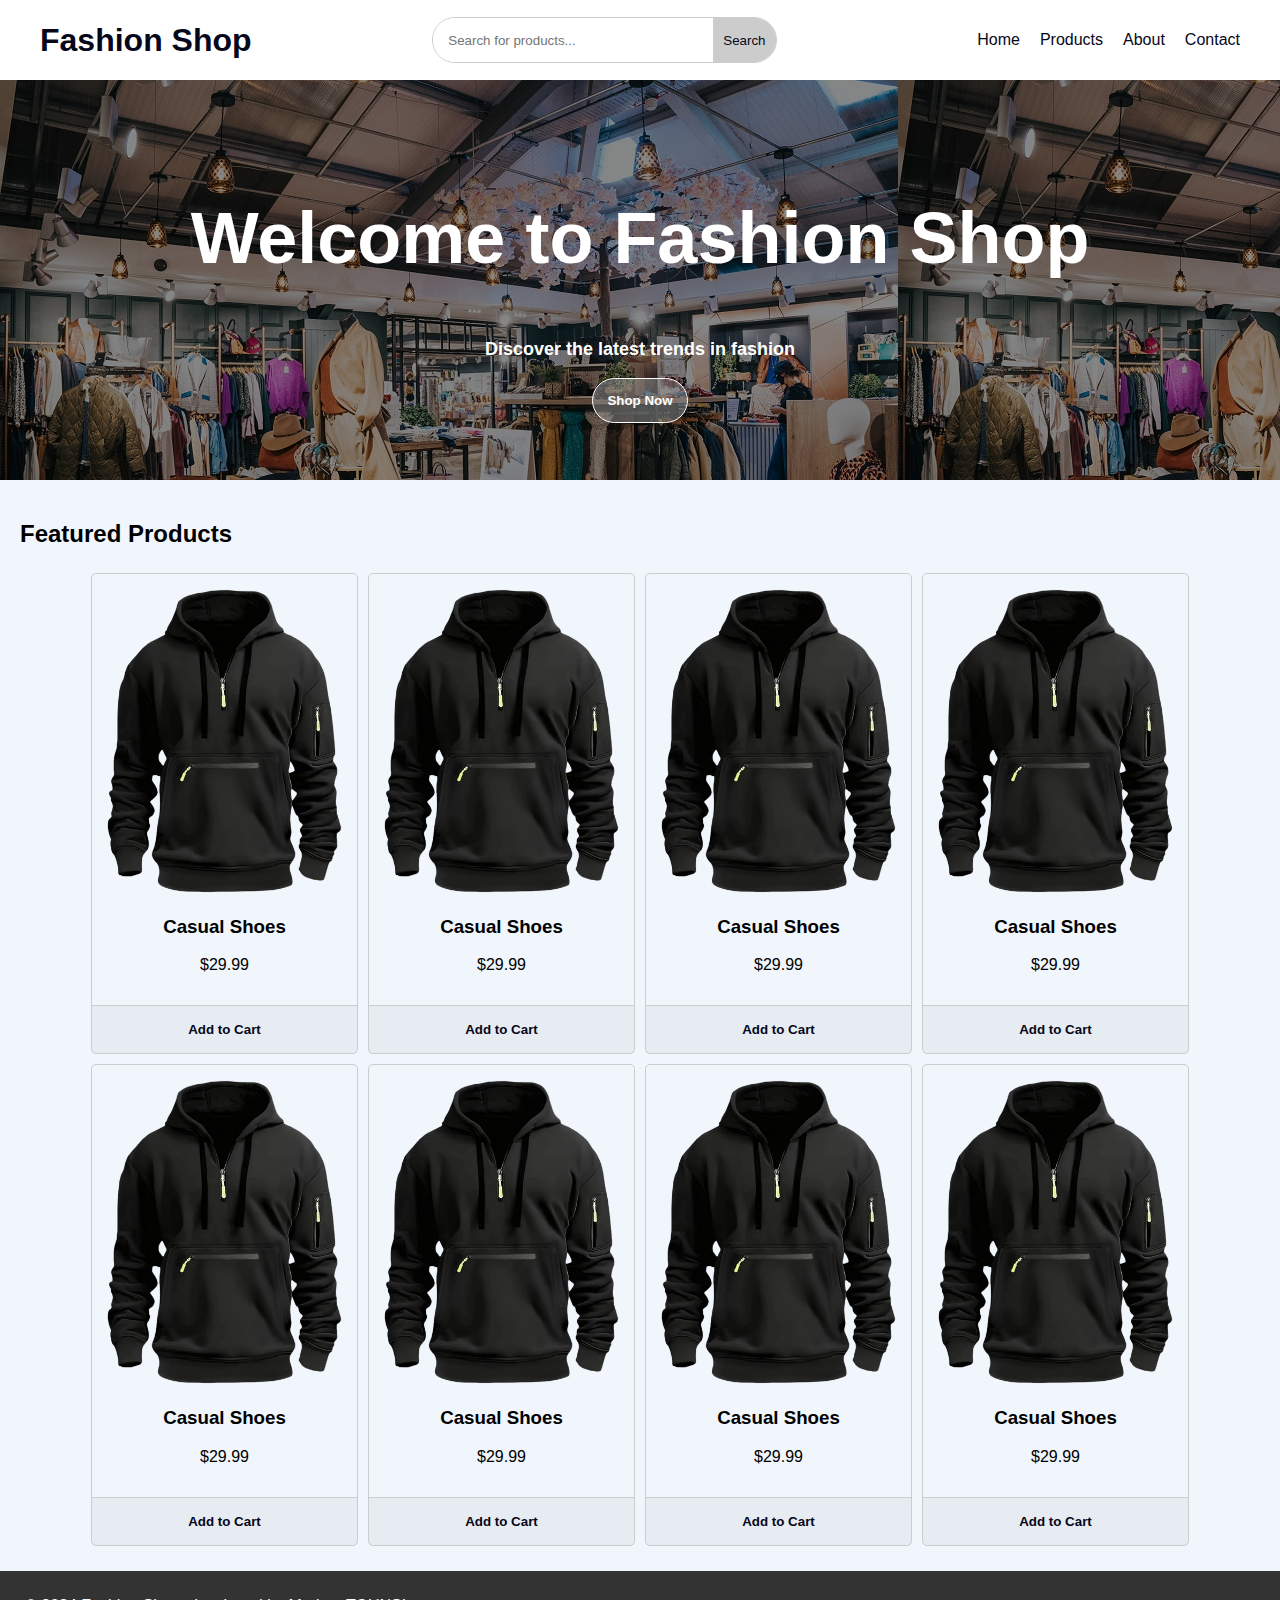
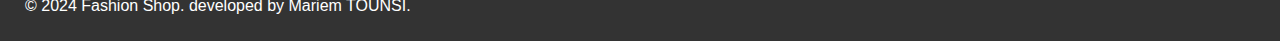
==== pages/home/index.html @ ab99ca7a "init repo" ====
<!DOCTYPE html>
<html lang="en">
<head>
    <meta charset="UTF-8">
    <meta name="viewport" content="width=device-width, initial-scale=1.0">
    <title>Fashion Shop</title>
    <link rel="stylesheet" href="styles.css">
    <script>
        function shopNow() {
    alert("Welcome to the shop!");
}
    </script>
</head>
<body>
    <header>
        <nav>
            <h1>Fashion Shop</h1>
            <div class="search-container">
                <input type="text" id="search-input" placeholder="Search for products...">
                <button id="search-button">Search</button>
            </div>
            <ul>
                <li><a href="#home">Home</a></li>
                <li><a href="#products">Products</a></li>
                <li><a href="#about">About</a></li>
                <li><a href="#contact">Contact</a></li>
            </ul>
        </nav>
    </header>

    <section id="hero">
        <div class="background-hero" ></div>
  <div class="hero-container"> 
        <h2>Welcome to Fashion Shop</h2>
        <p>Discover the latest trends in fashion</p>
        <button onclick="shopNow()">Shop Now</button>
        </div>
    </section> 

    <section id="products">
        <h2>Featured Products</h2>
        <div class="product-list">
            <div class="product">
                <div  class="product-container">
                    <img src="../../images/articles/article1.png" loading="lazy"alt="Product 3">
                    <h3>Casual Shoes</h3>
                    <p>$29.99</p>
                </div>
                    <button>Add to Cart</button>
                </div>
            <div class="product">
                <div  class="product-container">
                    <img src="../../images/articles/article1.png" loading="lazy"alt="Product 3">
                    <h3>Casual Shoes</h3>
                    <p>$29.99</p>
                </div>
                    <button>Add to Cart</button>
                </div>
            <div class="product">
                <div  class="product-container">
                    <img src="../../images/articles/article1.png" loading="lazy"alt="Product 3">
                    <h3>Casual Shoes</h3>
                    <p>$29.99</p>
                </div>
                    <button>Add to Cart</button>
                </div>
            <div class="product">
            <div  class="product-container">
                <img src="../../images/articles/article1.png" loading="lazy"alt="Product 3">
                <h3>Casual Shoes</h3>
                <p>$29.99</p>
            </div>
                <button>Add to Cart</button>
            </div>
            <div class="product">
                <div  class="product-container">
                    <img src="../../images/articles/article1.png" loading="lazy"alt="Product 3">
                    <h3>Casual Shoes</h3>
                    <p>$29.99</p>
                </div>
                    <button>Add to Cart</button>
                </div>
            <div class="product">
                <div  class="product-container">
                    <img src="../../images/articles/article1.png" loading="lazy"alt="Product 3">
                    <h3>Casual Shoes</h3>
                    <p>$29.99</p>
                </div>
                    <button>Add to Cart</button>
                </div>
            <div class="product">
                <div  class="product-container">
                    <img src="../../images/articles/article1.png" loading="lazy"alt="Product 3">
                    <h3>Casual Shoes</h3>
                    <p>$29.99</p>
                </div>
                    <button>Add to Cart</button>
                </div>
            <div class="product">
            <div  class="product-container">
                <img src="../../images/articles/article1.png" loading="lazy"alt="Product 3">
                <h3>Casual Shoes</h3>
                <p>$29.99</p>
            </div>
                <button>Add to Cart</button>
            </div>
        </div>
    </section>

    <footer>
        <p>&copy; 2024 Fashion Shop. developed by Mariem TOUNSI.</p>
    </footer>

    <script src="script.js"></script>
</body>
</html>
---- pages/home/styles.css ----
body {
    font-family: Arial, sans-serif;
    margin: 0;
    padding: 0;
    box-sizing: border-box;
    background-color: #f1f6fd;
}

header {
    background-color: #fff;
    color: #06071A;
    padding: 15px 0;
   box-shadow: 1px 1px 5px 0px gray;
}

nav {
    display: flex;
    justify-content: space-between;
    align-items: center;
    max-width: 1200px;
    margin: 0 auto;
    padding: 0 20px;
}

nav h1 {
    margin: 0;
}

nav ul {
    list-style: none;
    padding: 0;
    display: flex;
}

nav ul li {
    margin-left: 20px;
}

nav ul li a {
    color: #06071A;
    text-decoration: none;

}
nav ul li a:hover {
    color: #298556;
    text-decoration: underline;

}
.search-container {
    display: flex;
    height: 44px;
    border-radius: 25px;
    border: 1px solid #ccc;
}

#search-input {
    padding: 5px 15px;
    min-width: 250px;
   /*  border-radius: 3px;*/
    border-radius: 25px 0px 0px 25px;
    border:none;
}
 
#search-button {
    padding: 5px 10px; 
    background-color: #1d1d1d3a;
    color: #06071A;
    border: none; 
    cursor: pointer;
    border-radius: 0px 25px 25px 0px;
}
.hero-container{
    z-index: 1;
    
}
    
.hero-container h2{ 
    font-size: 72px;
}
.hero-container p{ 
    font-size: 18px;
    font-weight: 700;
}

.hero-container button {
    border: 1px solid;
    border-radius: 25px;
    padding: 14px;
    background: #a5a5a573;
    color: #fff;
    font-weight: 700;
    cursor: pointer;
   
} 
.hero-container button:hover{ 
    background: #a5a5a53f;
}
#search-button:hover {
    background-color: #1d1d1d1a;
}
.background-hero {
position: absolute;
width: 100%;
background-color:#00000073;
height: 100%;
}
#hero {
    background-image: url('../../images/Fashion-Store-Overview.jpg');
    position: relative;
    height: 400px;
    display: flex;
    flex-direction: column;
    justify-content: center;
    align-items: center;
    color: white;
    text-align: center;
}

#products {
    padding: 20px;
}

.product-list {
    display: flex;
   justify-content:center;
    flex-wrap: wrap;
}

.product {
    border: 1px solid #ccc;
    border-radius: 5px;
    text-align: center;
    margin: 5px;
    width:calc(25% - 45px);
    display: flex;
    flex-wrap:wrap;
}
.product-container {
    padding: 15px;

}
.product img {
    max-width: 100%;
    height: auto;
}

.product button {
    border: 0px;
    border-top: 1px solid #ccc;
    background: #a5a5a51f;
    color: #06071A;
    font-weight: 700;
    cursor: pointer;
    width: 100%;
    height: 48px;
}

.product button:hover{ 
    background: #a5a5a53f;
}

footer {
    background-color: #333;
    color: white;
    text-align: center;
    padding: 10px 0;
    position: relative;
    bottom: 0;
    width: 100%;
}
footer p {
    text-align: left;
    padding: 0px 25px;
}
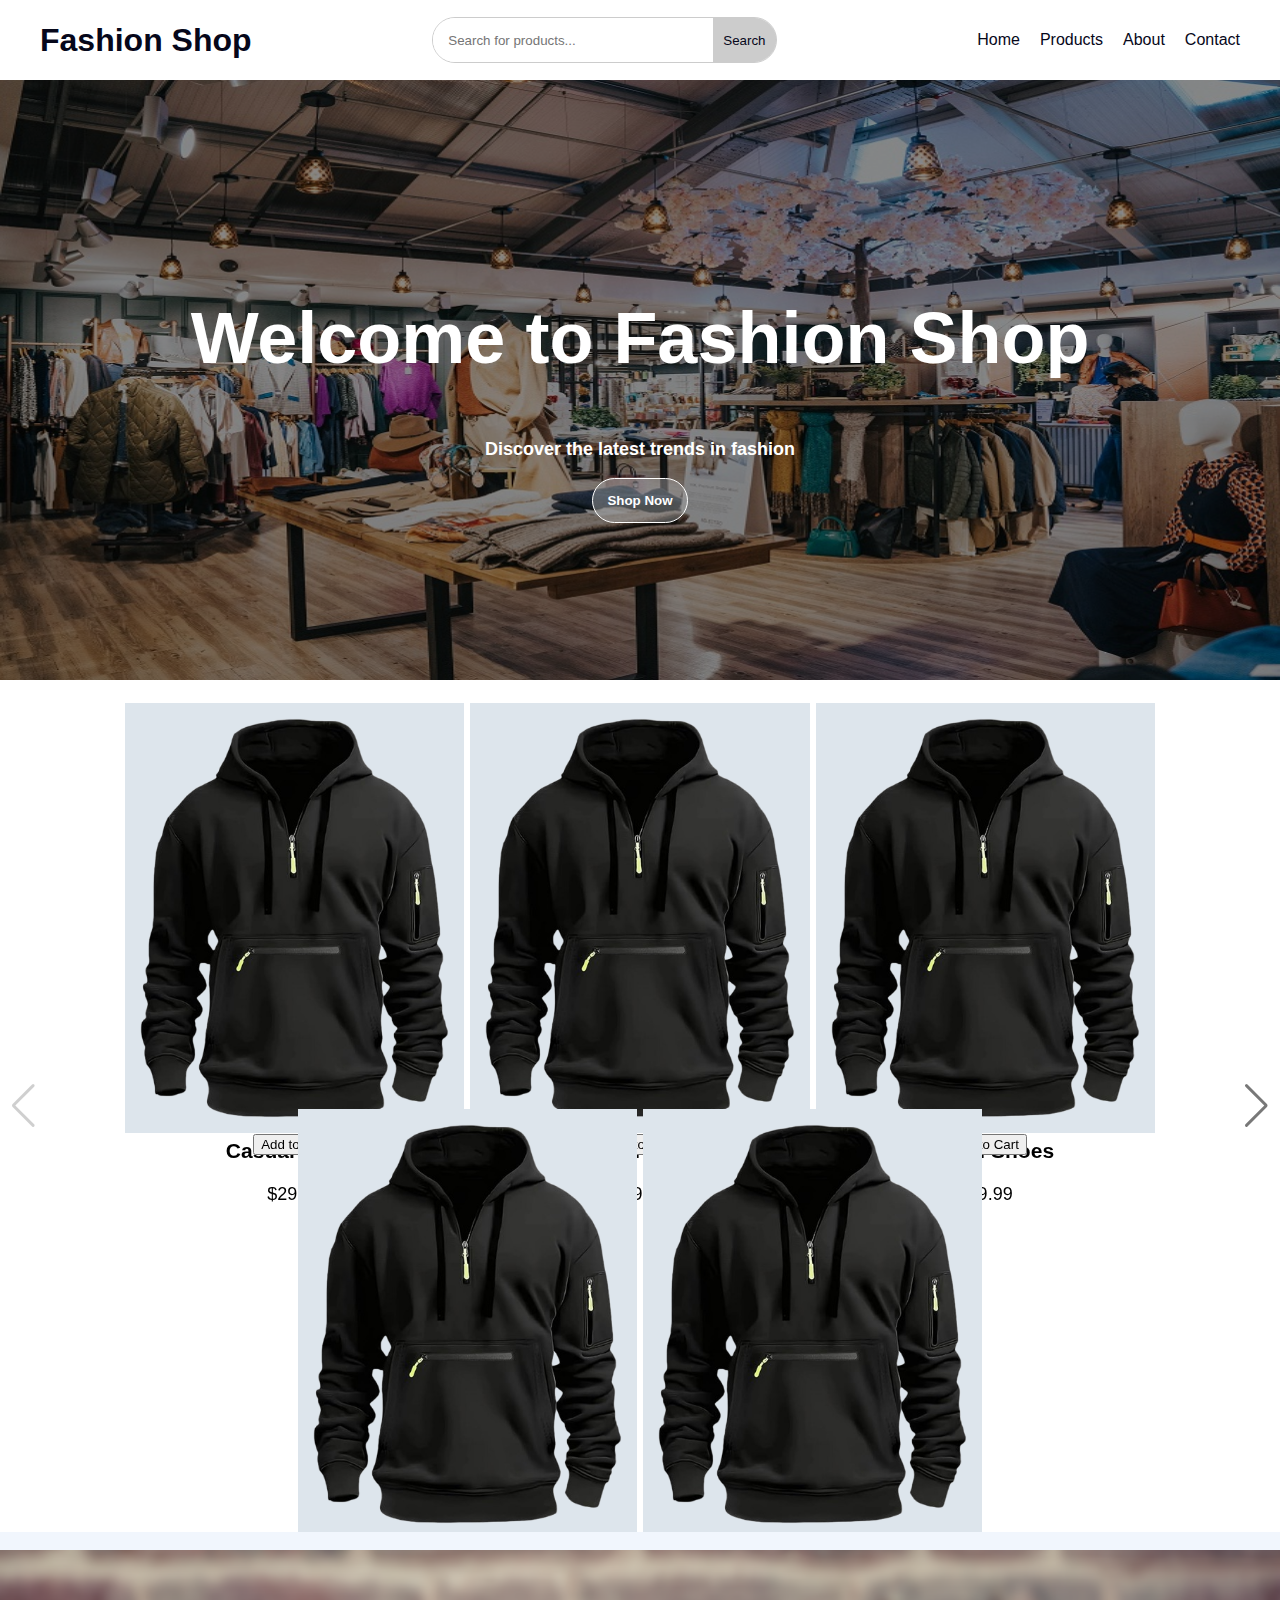
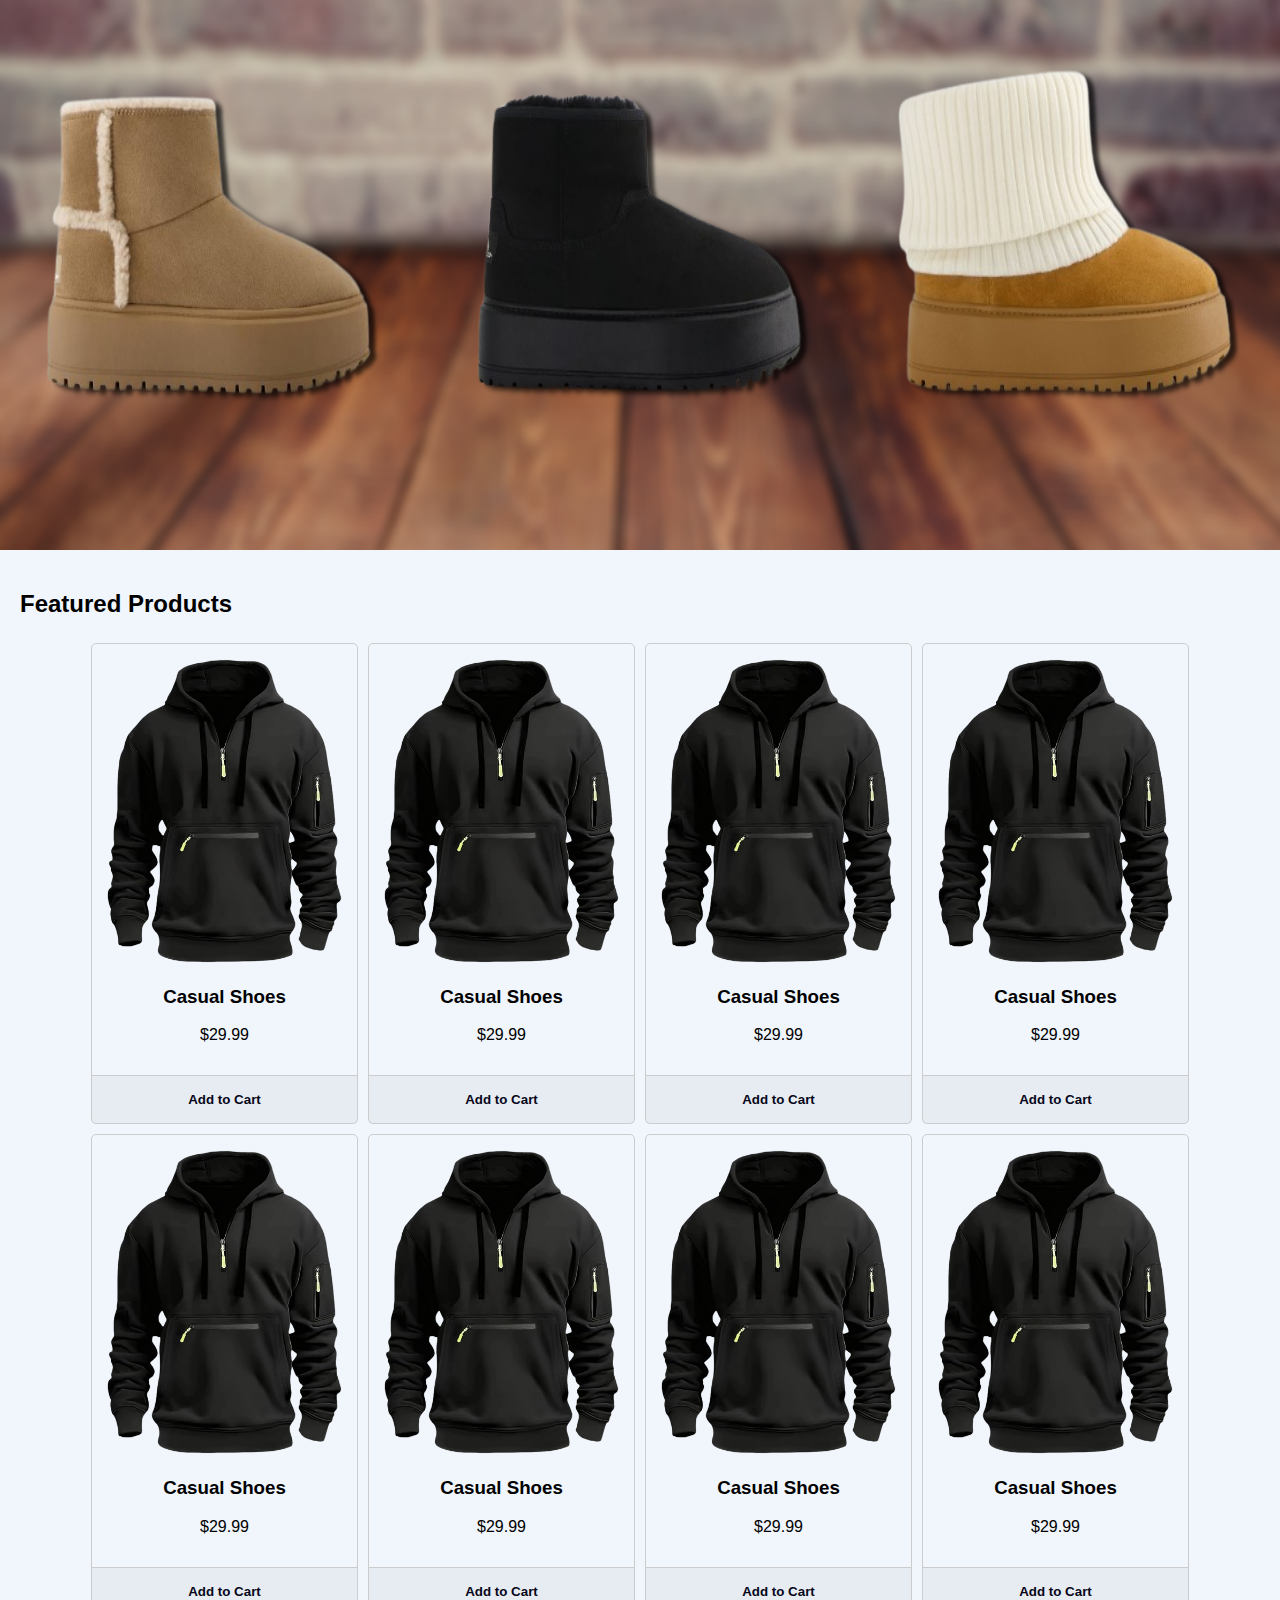
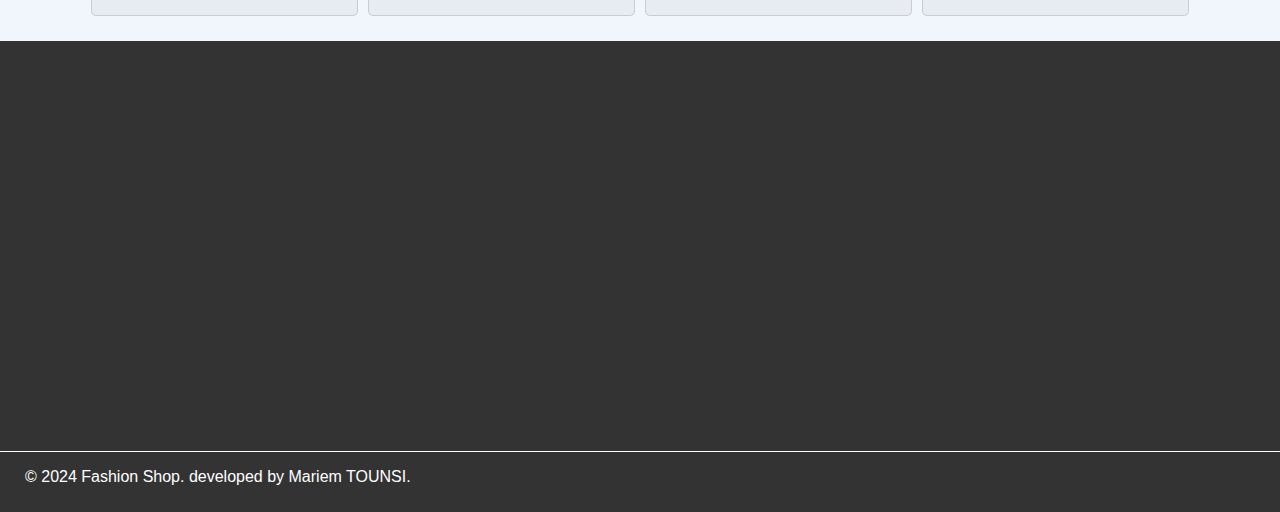
==== commit 78a5cece: "update v2" ====
--- a/pages/home/index.html
+++ b/pages/home/index.html
@@ -5,11 +5,11 @@
     <meta name="viewport" content="width=device-width, initial-scale=1.0">
     <title>Fashion Shop</title>
     <link rel="stylesheet" href="styles.css">
-    <script>
-        function shopNow() {
-    alert("Welcome to the shop!");
-}
-    </script>
+    <link
+  rel="stylesheet"
+  href="https://cdn.jsdelivr.net/npm/swiper@11/swiper-bundle.min.css"
+/>
+
 </head>
 <body>
     <header>
@@ -28,7 +28,7 @@
         </nav>
     </header>
 
-    <section id="hero">
+    <section id="hero" class="hero1">
         <div class="background-hero" ></div>
   <div class="hero-container"> 
         <h2>Welcome to Fashion Shop</h2>
@@ -37,6 +37,156 @@
         </div>
     </section> 
 
+  <!-- Swiper -->
+  <div class="swiper mySwiper">
+    <div class="swiper-wrapper">
+      <div class="swiper-slide">
+        
+        <section id="products"> 
+            <div class="product-list">
+                <div class="mini-product">
+                    <div  class="product-container">
+                        <img src="../../images/articles/article1.png" loading="lazy"alt="Product 3">
+                        <h3>Casual Shoes</h3>
+                        <p>$29.99</p>
+                    </div>
+                        <button>Add to Cart</button>
+                </div>
+                <div class="mini-product">
+                    <div  class="product-container">
+                        <img src="../../images/articles/article1.png" loading="lazy"alt="Product 3">
+                        <h3>Casual Shoes</h3>
+                        <p>$29.99</p>
+                    </div>
+                        <button>Add to Cart</button>
+                    </div>
+                    <div class="mini-product">
+                    <div  class="product-container">
+                        <img src="../../images/articles/article1.png" loading="lazy"alt="Product 3">
+                        <h3>Casual Shoes</h3>
+                        <p>$29.99</p>
+                    </div>
+                        <button>Add to Cart</button>
+                    </div>
+                    <div class="mini-product">
+                <div  class="product-container">
+                    <img src="../../images/articles/article1.png" loading="lazy"alt="Product 3">
+                    <h3>Casual Shoes</h3>
+                    <p>$29.99</p>
+                </div>
+                    <button>Add to Cart</button>
+                </div>
+                <div class="mini-product">
+                    <div  class="product-container">
+                        <img src="../../images/articles/article1.png" loading="lazy"alt="Product 3">
+                        <h3>Casual Shoes</h3>
+                        <p>$29.99</p>
+                    </div>
+                        <button>Add to Cart</button>
+                    </div>
+        </section>
+      </div>
+      <div class="swiper-slide">
+        <section id="products"> 
+            <div class="product-list">
+                <div class="mini-product">
+                    <div  class="product-container">
+                        <img src="../../images/articles/article1.png" loading="lazy"alt="Product 3">
+                        <h3>Casual Shoes</h3>
+                        <p>$29.99</p>
+                    </div>
+                        <button>Add to Cart</button>
+                </div>
+                <div class="mini-product">
+                    <div  class="product-container">
+                        <img src="../../images/articles/article1.png" loading="lazy"alt="Product 3">
+                        <h3>Casual Shoes</h3>
+                        <p>$29.99</p>
+                    </div>
+                        <button>Add to Cart</button>
+                    </div>
+                    <div class="mini-product">
+                    <div  class="product-container">
+                        <img src="../../images/articles/article1.png" loading="lazy"alt="Product 3">
+                        <h3>Casual Shoes</h3>
+                        <p>$29.99</p>
+                    </div>
+                        <button>Add to Cart</button>
+                    </div>
+                    <div class="mini-product">
+                <div  class="product-container">
+                    <img src="../../images/articles/article1.png" loading="lazy"alt="Product 3">
+                    <h3>Casual Shoes</h3>
+                    <p>$29.99</p>
+                </div>
+                    <button>Add to Cart</button>
+                </div>
+                <div class="mini-product">
+                    <div  class="product-container">
+                        <img src="../../images/articles/article1.png" loading="lazy"alt="Product 3">
+                        <h3>Casual Shoes</h3>
+                        <p>$29.99</p>
+                    </div>
+                        <button>Add to Cart</button>
+                    </div>
+        </section>
+      </div> 
+      <div class="swiper-slide">
+        
+        <section id="products"> 
+            <div class="product-list">
+                <div class="mini-product">
+                    <div  class="product-container">
+                        <img src="../../images/articles/article1.png" loading="lazy"alt="Product 3">
+                        <h3>Casual Shoes</h3>
+                        <p>$29.99</p>
+                    </div>
+                        <button>Add to Cart</button>
+                </div>
+                <div class="mini-product">
+                    <div  class="product-container">
+                        <img src="../../images/articles/article1.png" loading="lazy"alt="Product 3">
+                        <h3>Casual Shoes</h3>
+                        <p>$29.99</p>
+                    </div>
+                        <button>Add to Cart</button>
+                    </div>
+                    <div class="mini-product">
+                    <div  class="product-container">
+                        <img src="../../images/articles/article1.png" loading="lazy"alt="Product 3">
+                        <h3>Casual Shoes</h3>
+                        <p>$29.99</p>
+                    </div>
+                        <button>Add to Cart</button>
+                    </div>
+                    <div class="mini-product">
+                <div  class="product-container">
+                    <img src="../../images/articles/article1.png" loading="lazy"alt="Product 3">
+                    <h3>Casual Shoes</h3>
+                    <p>$29.99</p>
+                </div>
+                    <button>Add to Cart</button>
+                </div>
+                <div class="mini-product">
+                    <div  class="product-container">
+                        <img src="../../images/articles/article1.png" loading="lazy"alt="Product 3">
+                        <h3>Casual Shoes</h3>
+                        <p>$29.99</p>
+                    </div>
+                        <button>Add to Cart</button>
+                    </div>
+        </section>
+      </div> 
+    </div>
+    <div class="swiper-button-next"></div>
+    <div class="swiper-button-prev"></div> 
+  </div>
+  <br/>
+  <section id="hero" class="hero2"> 
+<div class="hero-container">  
+    
+    </div>
+</section> 
     <section id="products">
         <h2>Featured Products</h2>
         <div class="product-list">
@@ -108,9 +258,49 @@
     </section>
 
     <footer>
+<div style="height: 400px;border-bottom: 1px solid;">
+
+</div>
         <p>&copy; 2024 Fashion Shop. developed by Mariem TOUNSI.</p>
+   
     </footer>
-
-    <script src="script.js"></script>
+ 
+<script src="https://cdn.jsdelivr.net/npm/swiper@11/swiper-bundle.min.js"></script>
+<script>
+    function shopNow() {
+alert("Welcome to the shop!");
+} 
+
+</script>
+  <!-- Swiper JS -->
+  <script src="https://cdn.jsdelivr.net/npm/swiper@11/swiper-bundle.min.js"></script>
+
+  <!-- Initialize Swiper -->
+  <script>
+    const progressCircle = document.querySelector(".autoplay-progress svg");
+    const progressContent = document.querySelector(".autoplay-progress span");
+    var swiper = new Swiper(".mySwiper", {
+      spaceBetween: 30,
+      centeredSlides: true,
+      autoplay: {
+        delay: 2500,
+        disableOnInteraction: false
+      },
+      pagination: {
+        el: ".swiper-pagination",
+        clickable: true
+      },
+      navigation: {
+        nextEl: ".swiper-button-next",
+        prevEl: ".swiper-button-prev"
+      },
+      on: {
+        autoplayTimeLeft(s, time, progress) {
+          progressCircle.style.setProperty("--progress", 1 - progress);
+          progressContent.textContent = `${Math.ceil(time / 1000)}s`;
+        }
+      }
+    });
+  </script>
 </body>
 </html>--- a/pages/home/styles.css
+++ b/pages/home/styles.css
@@ -10,7 +10,7 @@
     background-color: #fff;
     color: #06071A;
     padding: 15px 0;
-   box-shadow: 1px 1px 5px 0px gray;
+    box-shadow: 1px 1px 5px 0px gray;
 }
 
 nav {
@@ -41,11 +41,13 @@
     text-decoration: none;
 
 }
+
 nav ul li a:hover {
     color: #298556;
     text-decoration: underline;
 
 }
+
 .search-container {
     display: flex;
     height: 44px;
@@ -56,28 +58,30 @@
 #search-input {
     padding: 5px 15px;
     min-width: 250px;
-   /*  border-radius: 3px;*/
+    /*  border-radius: 3px;*/
     border-radius: 25px 0px 0px 25px;
-    border:none;
-}
- 
+    border: none;
+}
+
 #search-button {
-    padding: 5px 10px; 
+    padding: 5px 10px;
     background-color: #1d1d1d3a;
     color: #06071A;
-    border: none; 
+    border: none;
     cursor: pointer;
     border-radius: 0px 25px 25px 0px;
 }
-.hero-container{
+
+.hero-container {
     z-index: 1;
-    
-}
-    
-.hero-container h2{ 
+
+}
+
+.hero-container h2 {
     font-size: 72px;
 }
-.hero-container p{ 
+
+.hero-container p {
     font-size: 18px;
     font-weight: 700;
 }
@@ -90,39 +94,49 @@
     color: #fff;
     font-weight: 700;
     cursor: pointer;
-   
-} 
-.hero-container button:hover{ 
+
+}
+
+.hero-container button:hover {
     background: #a5a5a53f;
 }
+
 #search-button:hover {
     background-color: #1d1d1d1a;
 }
+
 .background-hero {
-position: absolute;
-width: 100%;
-background-color:#00000073;
-height: 100%;
-}
+    position: absolute;
+    width: 100%;
+    background-color: #00000073;
+    height: 100%;
+}
+
 #hero {
-    background-image: url('../../images/Fashion-Store-Overview.jpg');
     position: relative;
-    height: 400px;
+    height: 600px;
     display: flex;
     flex-direction: column;
     justify-content: center;
     align-items: center;
     color: white;
     text-align: center;
-}
-
+    background-size: 100% 100%;
+}
+.hero1 { 
+    background-image: url('../../images/Fashion-Store-Overview.jpg');
+}
+
+.hero2 { 
+    background-image: url('../../images/hero2.png');
+}
 #products {
     padding: 20px;
 }
 
 .product-list {
     display: flex;
-   justify-content:center;
+    justify-content: center;
     flex-wrap: wrap;
 }
 
@@ -131,14 +145,30 @@
     border-radius: 5px;
     text-align: center;
     margin: 5px;
-    width:calc(25% - 45px);
-    display: flex;
-    flex-wrap:wrap;
-}
+    width: calc(25% - 45px);
+    display: flex;
+    flex-wrap: wrap;
+}
+
+.mini-product {
+    height: 400px;
+    padding: 3px;
+}
+
+.mini-product img {
+    height: 400px;
+}
+
+.mini-product .product-container {
+    height: 100%;
+    background: #DDE5EC;  
+}
+
 .product-container {
     padding: 15px;
 
 }
+
 .product img {
     max-width: 100%;
     height: auto;
@@ -155,7 +185,7 @@
     height: 48px;
 }
 
-.product button:hover{ 
+.product button:hover {
     background: #a5a5a53f;
 }
 
@@ -168,9 +198,37 @@
     bottom: 0;
     width: 100%;
 }
+
 footer p {
     text-align: left;
     padding: 0px 25px;
 }
 
-
+.swiper {
+    width: 100%;
+    height: 100%;
+}
+
+.swiper-slide {
+    text-align: center;
+    font-size: 18px;
+    background: #fff;
+    display: flex;
+    justify-content: center;
+    align-items: center;
+}
+
+.swiper-slide img {
+    display: block;
+    width: 100%;
+    height: 100%;
+    object-fit: cover;
+}
+ 
+
+.swiper .swiper-button-next {
+    color:#1d1d1d98;
+}
+.swiper .swiper-button-prev {
+    color:#1d1d1d98;
+}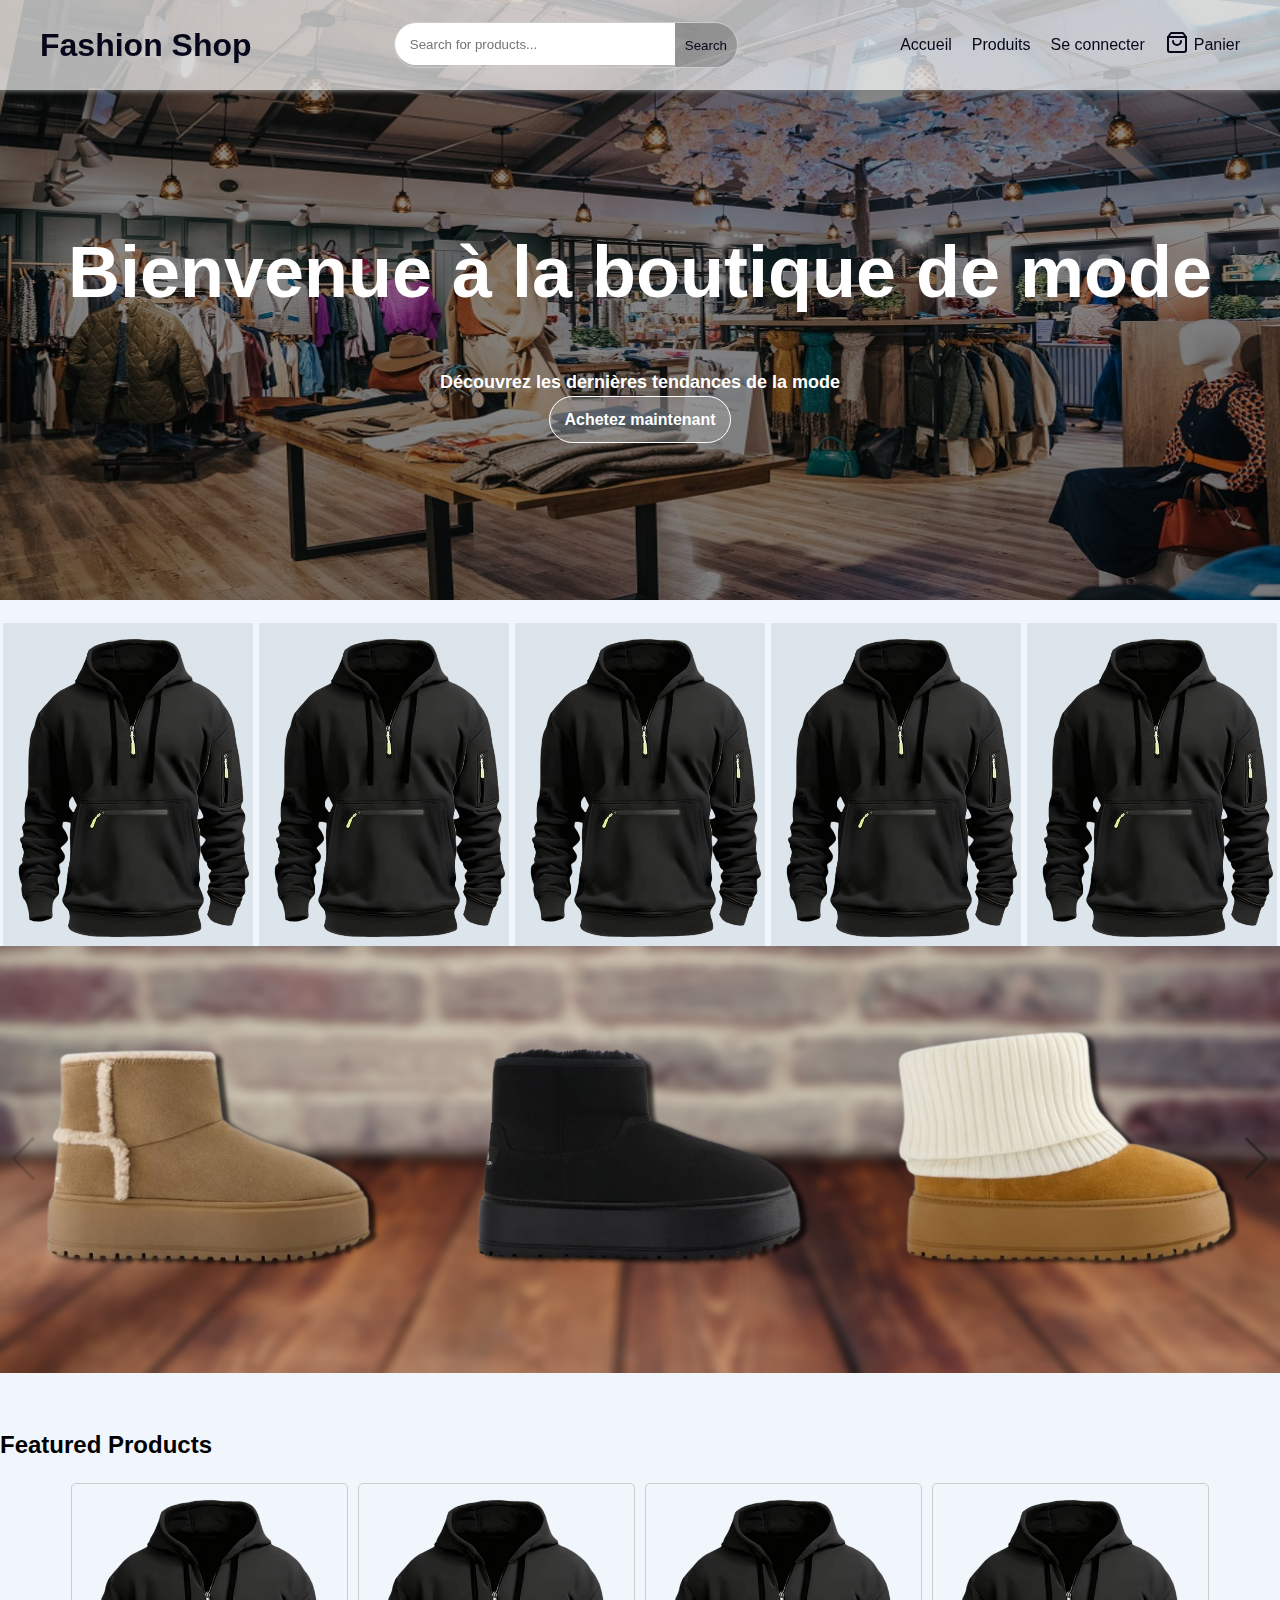
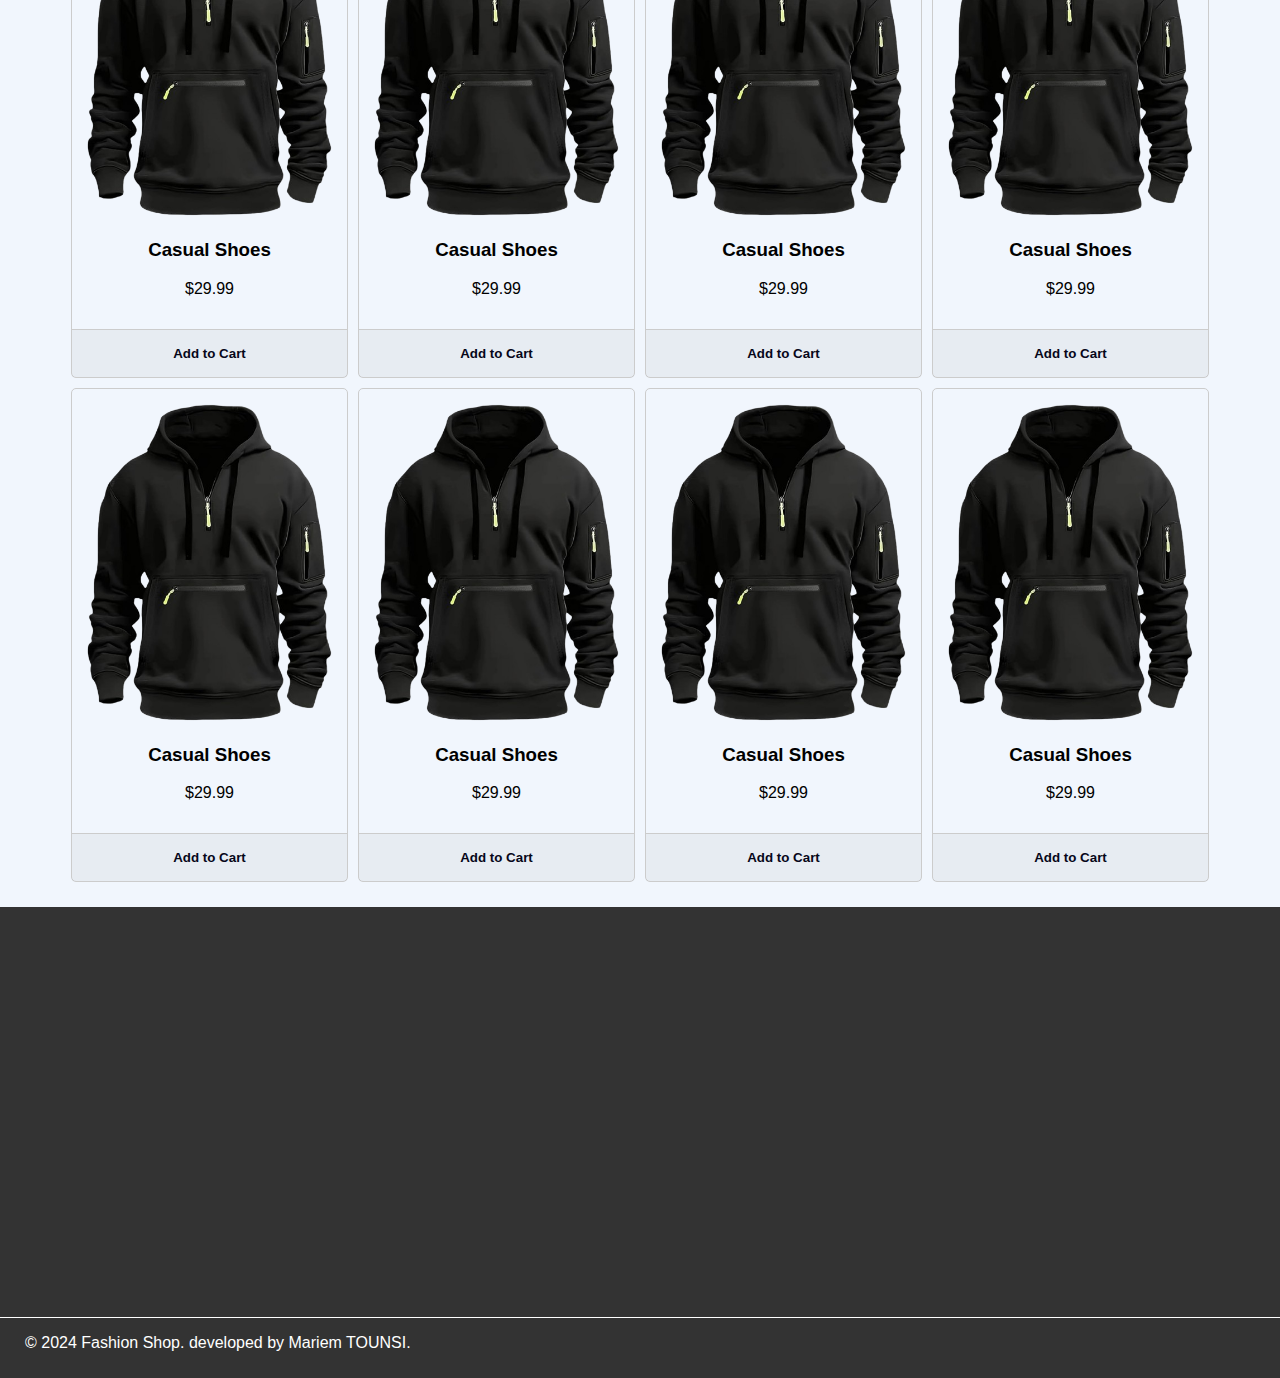
==== commit 22ed7be9: "add signUp page" ====
--- a/pages/home/index.html
+++ b/pages/home/index.html
@@ -4,7 +4,7 @@
     <meta charset="UTF-8">
     <meta name="viewport" content="width=device-width, initial-scale=1.0">
     <title>Fashion Shop</title>
-    <link rel="stylesheet" href="styles.css">
+    <link rel="stylesheet" href="../../css/styles.css">
     <link
   rel="stylesheet"
   href="https://cdn.jsdelivr.net/npm/swiper@11/swiper-bundle.min.css"
@@ -19,11 +19,21 @@
                 <input type="text" id="search-input" placeholder="Search for products...">
                 <button id="search-button">Search</button>
             </div>
-            <ul>
-                <li><a href="#home">Home</a></li>
-                <li><a href="#products">Products</a></li>
-                <li><a href="#about">About</a></li>
-                <li><a href="#contact">Contact</a></li>
+            <ul style="align-items: center;">
+                <li><a href="#home">Accueil</a></li>
+                <li><a href="#products">Produits</a></li> 
+                <li><a href="#"> Se connecter </a></li> 
+                <li><a href="#PANIER" style="display: flex;align-items: center;">
+                    <span style="margin-right: 5px;">
+                <svg xmlns="http://www.w3.org/2000/svg" width="24" height="24" viewBox="0 0 24 24" fill="none" stroke="currentColor" stroke-width="2" stroke-linecap="round" stroke-linejoin="round" class="feather feather-shopping-bag">
+                    <path d="M6 2L3 6v13a2 2 0 0 0 2 2h14a2 2 0 0 0 2-2V6l-3-4z"></path>
+                    <line x1="3" y1="6" x2="21" y2="6"></line>
+                    <path d="M16 10a4 4 0 0 1-8 0"></path>
+                  </svg> 
+                </span>  
+                Panier    
+                    
+                    </a></li>
             </ul>
         </nav>
     </header>
@@ -31,162 +41,69 @@
     <section id="hero" class="hero1">
         <div class="background-hero" ></div>
   <div class="hero-container"> 
-        <h2>Welcome to Fashion Shop</h2>
-        <p>Discover the latest trends in fashion</p>
-        <button onclick="shopNow()">Shop Now</button>
+        <h2>Bienvenue à la boutique de mode</h2>
+        <p>Découvrez les dernières tendances de la mode</p>
+        <a href="#products">Achetez maintenant</a>
         </div>
     </section> 
 
+
+    <section id="products"> 
+        <div class="product-list">
+            <div class="mini-product">
+                <div  class="product-container">
+                    <img src="../../images/articles/article1.png" loading="lazy"alt="Product 3">
+                    <h3>Casual Shoes</h3>
+                    <p>$29.99</p>
+                </div> 
+            </div>
+            <div class="mini-product">
+                <div  class="product-container">
+                    <img src="../../images/articles/article1.png" loading="lazy"alt="Product 3"> 
+                </div> 
+                </div>
+                <div class="mini-product">
+                <div  class="product-container">
+                    <img src="../../images/articles/article1.png" loading="lazy"alt="Product 3"> 
+                </div> 
+                </div>
+                <div class="mini-product">
+            <div  class="product-container">
+                <img src="../../images/articles/article1.png" loading="lazy"alt="Product 3"> 
+            </div> 
+            </div>
+            <div class="mini-product">
+                <div  class="product-container">
+                    <img src="../../images/articles/article1.png" loading="lazy"alt="Product 3"> 
+                </div> 
+                </div>
+    </section>
   <!-- Swiper -->
   <div class="swiper mySwiper">
     <div class="swiper-wrapper">
-      <div class="swiper-slide">
-        
-        <section id="products"> 
-            <div class="product-list">
-                <div class="mini-product">
-                    <div  class="product-container">
-                        <img src="../../images/articles/article1.png" loading="lazy"alt="Product 3">
-                        <h3>Casual Shoes</h3>
-                        <p>$29.99</p>
-                    </div>
-                        <button>Add to Cart</button>
-                </div>
-                <div class="mini-product">
-                    <div  class="product-container">
-                        <img src="../../images/articles/article1.png" loading="lazy"alt="Product 3">
-                        <h3>Casual Shoes</h3>
-                        <p>$29.99</p>
-                    </div>
-                        <button>Add to Cart</button>
-                    </div>
-                    <div class="mini-product">
-                    <div  class="product-container">
-                        <img src="../../images/articles/article1.png" loading="lazy"alt="Product 3">
-                        <h3>Casual Shoes</h3>
-                        <p>$29.99</p>
-                    </div>
-                        <button>Add to Cart</button>
-                    </div>
-                    <div class="mini-product">
-                <div  class="product-container">
-                    <img src="../../images/articles/article1.png" loading="lazy"alt="Product 3">
-                    <h3>Casual Shoes</h3>
-                    <p>$29.99</p>
-                </div>
-                    <button>Add to Cart</button>
-                </div>
-                <div class="mini-product">
-                    <div  class="product-container">
-                        <img src="../../images/articles/article1.png" loading="lazy"alt="Product 3">
-                        <h3>Casual Shoes</h3>
-                        <p>$29.99</p>
-                    </div>
-                        <button>Add to Cart</button>
-                    </div>
-        </section>
+      <div class="swiper-slide"> 
+            <div class="hero-container">  
+                <img src="../../images/hero2.png" loading="lazy"alt="Product 3"> 
+             </div>
+      
       </div>
       <div class="swiper-slide">
-        <section id="products"> 
-            <div class="product-list">
-                <div class="mini-product">
-                    <div  class="product-container">
-                        <img src="../../images/articles/article1.png" loading="lazy"alt="Product 3">
-                        <h3>Casual Shoes</h3>
-                        <p>$29.99</p>
-                    </div>
-                        <button>Add to Cart</button>
-                </div>
-                <div class="mini-product">
-                    <div  class="product-container">
-                        <img src="../../images/articles/article1.png" loading="lazy"alt="Product 3">
-                        <h3>Casual Shoes</h3>
-                        <p>$29.99</p>
-                    </div>
-                        <button>Add to Cart</button>
-                    </div>
-                    <div class="mini-product">
-                    <div  class="product-container">
-                        <img src="../../images/articles/article1.png" loading="lazy"alt="Product 3">
-                        <h3>Casual Shoes</h3>
-                        <p>$29.99</p>
-                    </div>
-                        <button>Add to Cart</button>
-                    </div>
-                    <div class="mini-product">
-                <div  class="product-container">
-                    <img src="../../images/articles/article1.png" loading="lazy"alt="Product 3">
-                    <h3>Casual Shoes</h3>
-                    <p>$29.99</p>
-                </div>
-                    <button>Add to Cart</button>
-                </div>
-                <div class="mini-product">
-                    <div  class="product-container">
-                        <img src="../../images/articles/article1.png" loading="lazy"alt="Product 3">
-                        <h3>Casual Shoes</h3>
-                        <p>$29.99</p>
-                    </div>
-                        <button>Add to Cart</button>
-                    </div>
-        </section>
+        <div class="hero-container">  
+            <img src="../../images/hero2.png" loading="lazy"alt="Product 3"> 
+         </div>
       </div> 
       <div class="swiper-slide">
-        
-        <section id="products"> 
-            <div class="product-list">
-                <div class="mini-product">
-                    <div  class="product-container">
-                        <img src="../../images/articles/article1.png" loading="lazy"alt="Product 3">
-                        <h3>Casual Shoes</h3>
-                        <p>$29.99</p>
-                    </div>
-                        <button>Add to Cart</button>
-                </div>
-                <div class="mini-product">
-                    <div  class="product-container">
-                        <img src="../../images/articles/article1.png" loading="lazy"alt="Product 3">
-                        <h3>Casual Shoes</h3>
-                        <p>$29.99</p>
-                    </div>
-                        <button>Add to Cart</button>
-                    </div>
-                    <div class="mini-product">
-                    <div  class="product-container">
-                        <img src="../../images/articles/article1.png" loading="lazy"alt="Product 3">
-                        <h3>Casual Shoes</h3>
-                        <p>$29.99</p>
-                    </div>
-                        <button>Add to Cart</button>
-                    </div>
-                    <div class="mini-product">
-                <div  class="product-container">
-                    <img src="../../images/articles/article1.png" loading="lazy"alt="Product 3">
-                    <h3>Casual Shoes</h3>
-                    <p>$29.99</p>
-                </div>
-                    <button>Add to Cart</button>
-                </div>
-                <div class="mini-product">
-                    <div  class="product-container">
-                        <img src="../../images/articles/article1.png" loading="lazy"alt="Product 3">
-                        <h3>Casual Shoes</h3>
-                        <p>$29.99</p>
-                    </div>
-                        <button>Add to Cart</button>
-                    </div>
-        </section>
+        <div class="hero-container">  
+            <img src="../../images/hero2.png" loading="lazy"alt="Product 3"> 
+         </div>
+      
       </div> 
     </div>
     <div class="swiper-button-next"></div>
     <div class="swiper-button-prev"></div> 
   </div>
   <br/>
-  <section id="hero" class="hero2"> 
-<div class="hero-container">  
-    
-    </div>
-</section> 
+
     <section id="products">
         <h2>Featured Products</h2>
         <div class="product-list">
--- a/css/styles.css
+++ b/css/styles.css
@@ -0,0 +1,345 @@
+body {
+    font-family: Arial, sans-serif;
+    margin: 0;
+    padding: 0;
+    box-sizing: border-box;
+    background-color: #f1f6fd;
+}
+
+header {
+    top:0;
+    position: fixed;
+    z-index: 100;
+    width: 100%;
+    background-color: #ffffffad;
+    color: #06071A;
+    padding: 15px 0;
+    box-shadow: 1px 1px 5px 0px gray;
+}
+
+nav {
+    display: flex;
+    justify-content: space-between;
+    align-items: center;
+    max-width: 1200px;
+    margin: 0 auto;
+    padding: 0 20px;
+}
+
+nav h1 {
+    margin: 0;
+}
+
+nav ul {
+    list-style: none;
+    padding: 0;
+    display: flex;
+}
+
+nav ul li {
+    margin-left: 20px;
+}
+
+nav ul li a {
+    color: #06071A;
+    text-decoration: none;
+
+}
+
+nav ul li a:hover {
+    color: #298556;
+    text-decoration: underline;
+
+}
+
+.search-container {
+    display: flex;
+    height: 44px;
+    border-radius: 25px;
+    border: 1px solid #ccc;
+}
+
+#search-input {
+    padding: 5px 15px;
+    min-width: 250px;
+    /*  border-radius: 3px;*/
+    border-radius: 25px 0px 0px 25px;
+    border: none;
+}
+
+#search-button {
+    padding: 5px 10px;
+    background-color: #1d1d1d3a;
+    color: #06071A;
+    border: none;
+    cursor: pointer;
+    border-radius: 0px 25px 25px 0px;
+}
+
+.hero-container {
+    z-index: 1;
+
+}
+
+.hero-container h2 {
+    font-size: 72px;
+}
+
+.hero-container p {
+    font-size: 18px;
+    font-weight: 700;
+}
+
+.hero-container a {
+    margin-top: 15px;
+    text-decoration: none;
+    border: 1px solid;
+    border-radius: 25px;
+    padding: 14px;
+    background: #a5a5a573;
+    color: #fff;
+    font-weight: 700;
+    cursor: pointer;
+
+}
+
+.hero-container button:hover {
+    background: #a5a5a53f;
+}
+
+#search-button:hover {
+    background-color: #1d1d1d1a;
+}
+
+.background-hero {
+    position: absolute;
+    width: 100%;
+    background-color: #00000073;
+    height: 100%;
+}
+
+#hero {
+    position: relative;
+    height: 600px;
+    display: flex;
+    flex-direction: column;
+    justify-content: center;
+    align-items: center;
+    color: white;
+    text-align: center;
+    background-size: 100% 100%;
+}
+.hero1 { 
+    background-image: url('../images/Fashion-Store-Overview.jpg');
+}
+
+.hero2 { 
+    background-image: url('../images/hero2.png');
+}
+#products {
+    padding: 20px 0px;
+}
+
+.product-list {
+    display: flex;
+    justify-content: center;
+    flex-wrap: wrap;
+}
+
+.product {
+    border: 1px solid #ccc;
+    border-radius: 5px;
+    text-align: center;
+    margin: 5px;
+    width: calc(25% - 45px);
+    display: flex;
+    flex-wrap: wrap;
+}
+
+.mini-product {
+    height: 300px;
+    width: calc(20% - 6px);
+    text-align: center;
+    padding: 3px;
+}
+
+.mini-product img {
+    max-height: 100%;
+}
+
+.mini-product .product-container {
+    height: 100%;
+    background: #DDE5EC;  
+}
+
+.product-container {
+    padding: 15px;
+
+}
+
+.product img {
+    max-width: 100%;
+    height: auto;
+}
+
+.product button {
+    border: 0px;
+    border-top: 1px solid #ccc;
+    background: #a5a5a51f;
+    color: #06071A;
+    font-weight: 700;
+    cursor: pointer;
+    width: 100%;
+    height: 48px;
+}
+
+.product button:hover {
+    background: #a5a5a53f;
+}
+
+footer {
+    background-color: #333;
+    color: white;
+    text-align: center;
+    padding: 10px 0;
+    position: relative;
+    bottom: 0;
+    width: 100%;
+}
+
+footer p {
+    text-align: left;
+    padding: 0px 25px;
+}
+
+.swiper {
+    width: 100%;
+    height: 100%;
+}
+
+.swiper-slide {
+    text-align: center;
+    font-size: 18px;
+    background: #fff;
+    display: flex;
+    justify-content: center;
+    align-items: center;
+}
+
+.swiper-slide img {
+    display: block; 
+    max-height: 100%;
+    width: 100%;
+    object-fit: cover;
+}
+ 
+
+.swiper .swiper-button-next {
+    color:#1d1d1d98;
+}
+.swiper .swiper-button-prev {
+    color:#1d1d1d98;
+}
+.container { 
+  display: flex;
+ 
+}
+.container-photo {
+    background-image: url('../images/swiper1.jpg');
+    background-position: center;
+    background-repeat: initial;
+    background-size: cover;
+    width: 50%;
+ }
+
+ .container-login {
+ width: 50%;
+ height: calc(100vh - 160px);
+ overflow-y: auto;
+ }
+
+@media (max-width: 480px) {
+    .container-photo {
+       display: none;
+    }
+    .container-login {
+       max-width: 600px;
+       min-width: 300px;
+     } 
+}
+input ,select{
+height: 32px;
+border-radius: 10px;
+border:1px solid #ccc ;
+background: white;
+padding-left: 10px;
+padding-right: 10px;
+ }
+
+select.fullscreen{
+cursor: pointer;
+    width: 100%;
+
+}
+input.fullscreen {
+    width :calc(100% - 20px);
+}
+.item{
+    padding: 8px;
+}
+
+.fieldset-item {
+    border-radius: 15px;
+    border-color: #ccc;
+    margin: 20px;
+}
+
+
+input[type="checkbox"]{
+    display: none; /* Hide the default checkbox  */
+}
+
+input[type="radio"]{
+cursor: pointer;
+}
+.custom-checkbox {
+    display: inline-block;
+    width: 20px;
+    height: 20px;
+    border: 2px solid #333; /* Border color */
+    border-radius: 4px; /* Rounded corners */
+    position: relative;
+    margin-right: 10px; /* Space between checkbox and label */
+    cursor: pointer;
+}
+
+.custom-checkbox.checked {
+    background-color: #333; /* Background color when checked */
+
+}
+
+.custom-checkbox:after {   
+    content: '';
+    position: absolute;
+    width: 5px; /* Check mark width */
+    height: 10px; /* Check mark height */
+    border: solid #1574FF; /* Check mark color */
+    border-width: 0 2px 2px 0; /* Check mark shape */
+    transform: rotate(45deg);
+    left: 8px; /* Positioning for check mark */
+    top: 3px; /* Positioning for check mark */
+    display: none; /* Hide check mark initially */
+}
+
+input[type="checkbox"]:checked + .custom-checkbox:after {
+    display: block;  
+}
+ 
+.label-checkbox {
+    display: flex;
+    align-items: center;
+    margin: 8px;
+}
+
+legend {    font-size: 20px;
+    font-weight: 600;}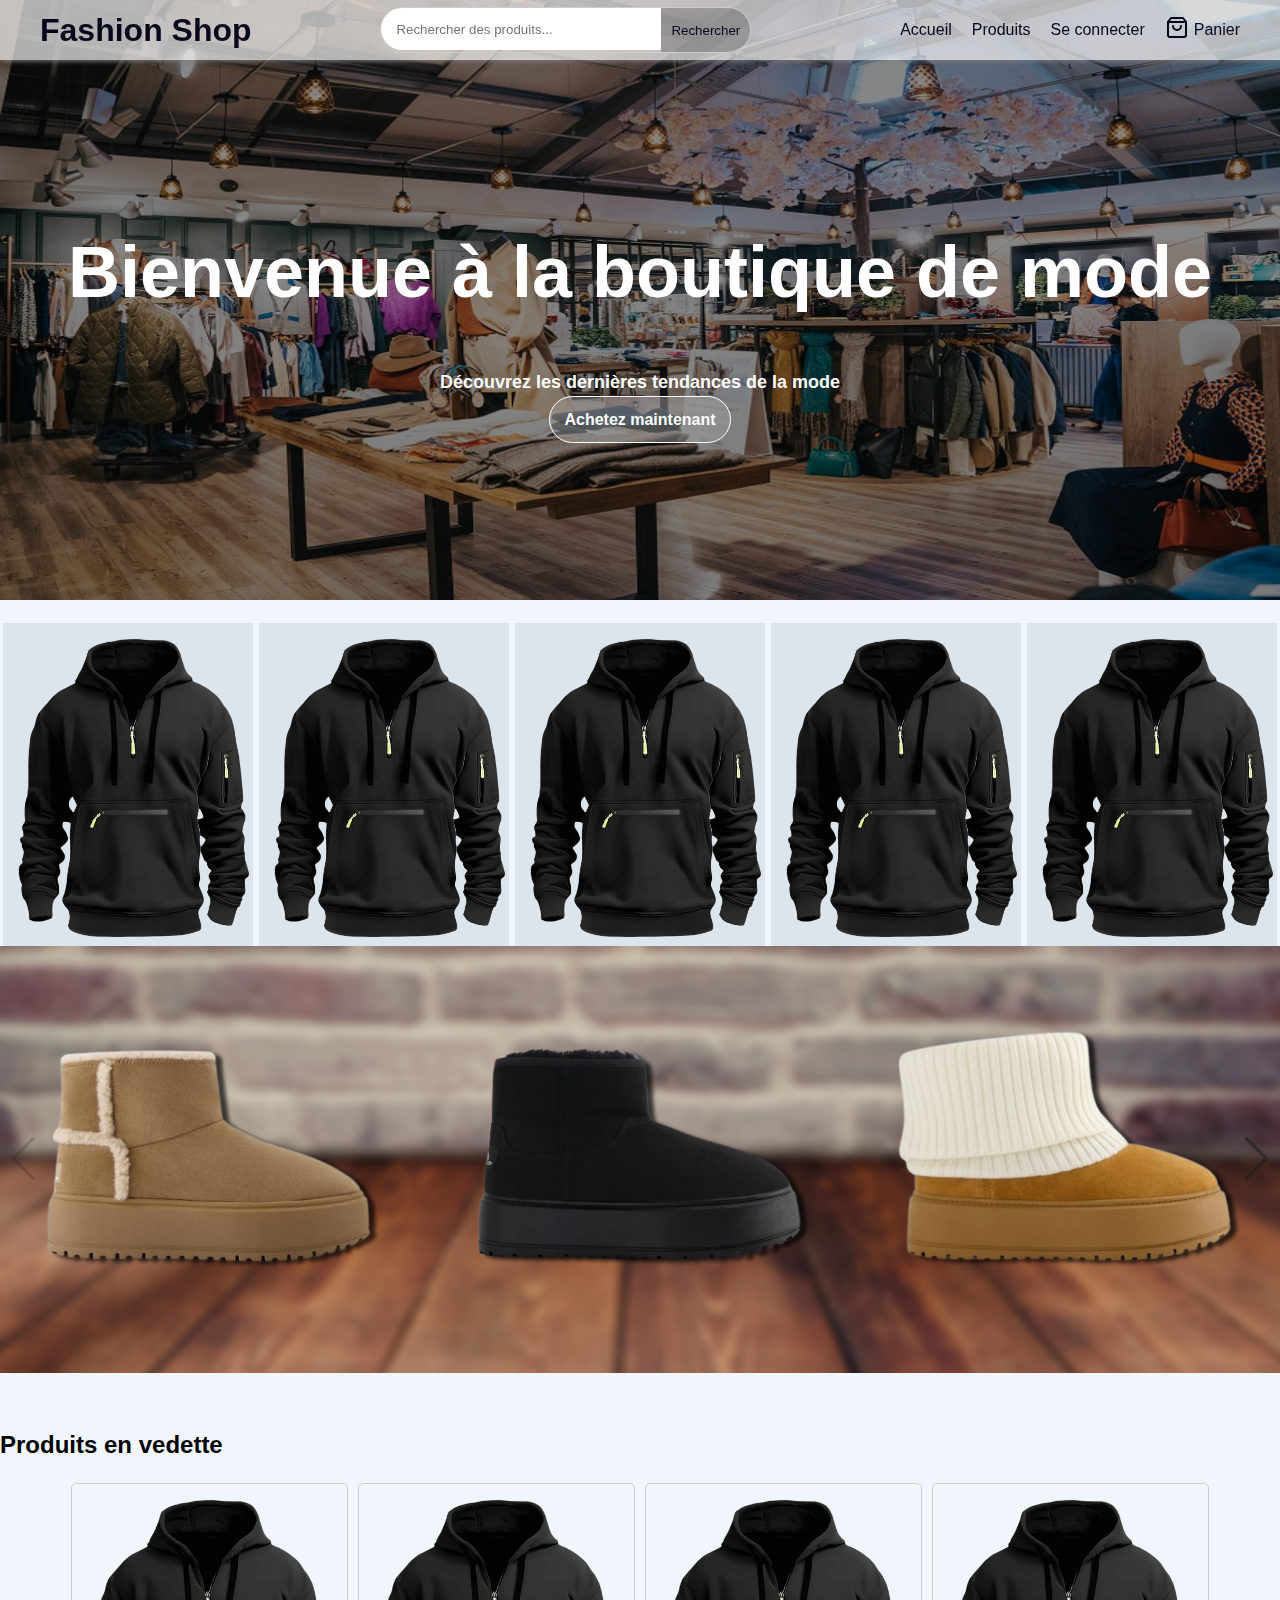
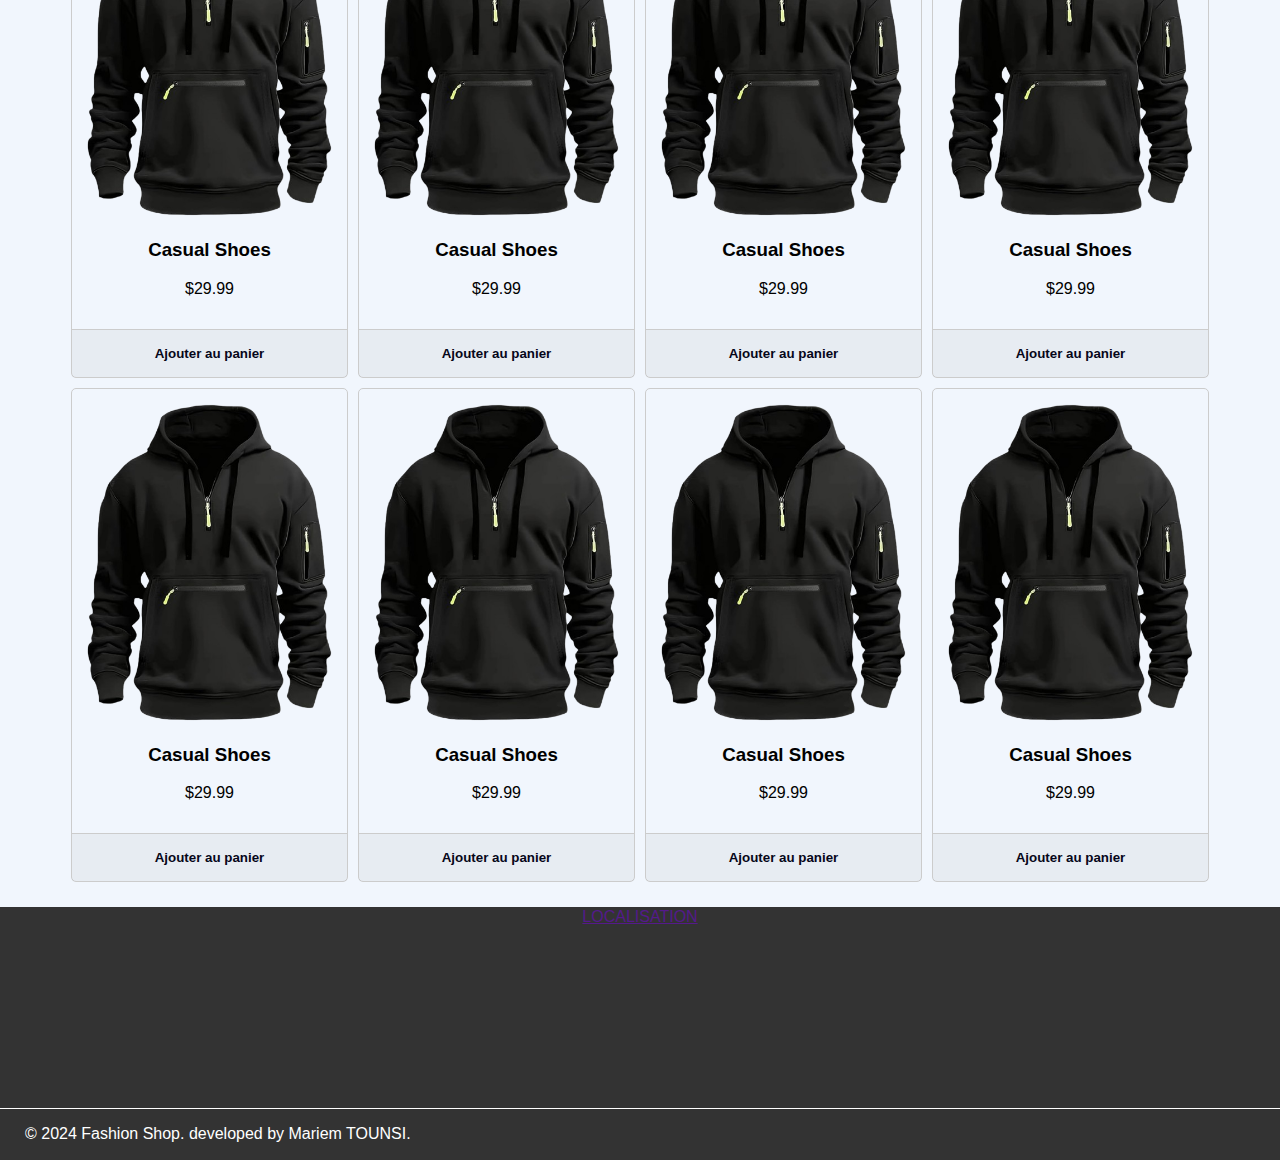
==== commit 0391a4fd: "bugFixed" ====
--- a/pages/home/index.html
+++ b/pages/home/index.html
@@ -16,14 +16,14 @@
         <nav>
             <h1>Fashion Shop</h1>
             <div class="search-container">
-                <input type="text" id="search-input" placeholder="Search for products...">
-                <button id="search-button">Search</button>
+                <input type="text" id="search-input" placeholder="Rechercher des produits...">
+<button id="search-button">Rechercher</button>
             </div>
             <ul style="align-items: center;">
-                <li><a href="#home">Accueil</a></li>
-                <li><a href="#products">Produits</a></li> 
-                <li><a href="#"> Se connecter </a></li> 
-                <li><a href="#PANIER" style="display: flex;align-items: center;">
+                <li><a href="../home/index.html">Accueil</a></li>
+                <li><a href="#products">Produits</a></li>
+                <li><a href="../signIn/index.html" > Se connecter </a></li>
+                <li><a href="../card/index.html" style="display: flex;align-items: center;">
                     <span style="margin-right: 5px;">
                 <svg xmlns="http://www.w3.org/2000/svg" width="24" height="24" viewBox="0 0 24 24" fill="none" stroke="currentColor" stroke-width="2" stroke-linecap="round" stroke-linejoin="round" class="feather feather-shopping-bag">
                     <path d="M6 2L3 6v13a2 2 0 0 0 2 2h14a2 2 0 0 0 2-2V6l-3-4z"></path>
@@ -48,7 +48,7 @@
     </section> 
 
 
-    <section id="products"> 
+    <section id="mini-products"> 
         <div class="product-list">
             <div class="mini-product">
                 <div  class="product-container">
@@ -105,7 +105,7 @@
   <br/>
 
     <section id="products">
-        <h2>Featured Products</h2>
+        <h2>Produits en vedette</h2>
         <div class="product-list">
             <div class="product">
                 <div  class="product-container">
@@ -113,23 +113,23 @@
                     <h3>Casual Shoes</h3>
                     <p>$29.99</p>
                 </div>
-                    <button>Add to Cart</button>
-                </div>
-            <div class="product">
-                <div  class="product-container">
-                    <img src="../../images/articles/article1.png" loading="lazy"alt="Product 3">
-                    <h3>Casual Shoes</h3>
-                    <p>$29.99</p>
-                </div>
-                    <button>Add to Cart</button>
-                </div>
-            <div class="product">
-                <div  class="product-container">
-                    <img src="../../images/articles/article1.png" loading="lazy"alt="Product 3">
-                    <h3>Casual Shoes</h3>
-                    <p>$29.99</p>
-                </div>
-                    <button>Add to Cart</button>
+                    <button>Ajouter au panier</button>
+                </div>
+            <div class="product">
+                <div  class="product-container">
+                    <img src="../../images/articles/article1.png" loading="lazy"alt="Product 3">
+                    <h3>Casual Shoes</h3>
+                    <p>$29.99</p>
+                </div>
+                    <button>Ajouter au panier</button>
+                </div>
+            <div class="product">
+                <div  class="product-container">
+                    <img src="../../images/articles/article1.png" loading="lazy"alt="Product 3">
+                    <h3>Casual Shoes</h3>
+                    <p>$29.99</p>
+                </div>
+                    <button>Ajouter au panier</button>
                 </div>
             <div class="product">
             <div  class="product-container">
@@ -137,31 +137,31 @@
                 <h3>Casual Shoes</h3>
                 <p>$29.99</p>
             </div>
-                <button>Add to Cart</button>
-            </div>
-            <div class="product">
-                <div  class="product-container">
-                    <img src="../../images/articles/article1.png" loading="lazy"alt="Product 3">
-                    <h3>Casual Shoes</h3>
-                    <p>$29.99</p>
-                </div>
-                    <button>Add to Cart</button>
-                </div>
-            <div class="product">
-                <div  class="product-container">
-                    <img src="../../images/articles/article1.png" loading="lazy"alt="Product 3">
-                    <h3>Casual Shoes</h3>
-                    <p>$29.99</p>
-                </div>
-                    <button>Add to Cart</button>
-                </div>
-            <div class="product">
-                <div  class="product-container">
-                    <img src="../../images/articles/article1.png" loading="lazy"alt="Product 3">
-                    <h3>Casual Shoes</h3>
-                    <p>$29.99</p>
-                </div>
-                    <button>Add to Cart</button>
+                <button>Ajouter au panier</button>
+            </div>
+            <div class="product">
+                <div  class="product-container">
+                    <img src="../../images/articles/article1.png" loading="lazy"alt="Product 3">
+                    <h3>Casual Shoes</h3>
+                    <p>$29.99</p>
+                </div>
+                    <button>Ajouter au panier</button>
+                </div>
+            <div class="product">
+                <div  class="product-container">
+                    <img src="../../images/articles/article1.png" loading="lazy"alt="Product 3">
+                    <h3>Casual Shoes</h3>
+                    <p>$29.99</p>
+                </div>
+                    <button>Ajouter au panier</button>
+                </div>
+            <div class="product">
+                <div  class="product-container">
+                    <img src="../../images/articles/article1.png" loading="lazy"alt="Product 3">
+                    <h3>Casual Shoes</h3>
+                    <p>$29.99</p>
+                </div>
+                    <button>Ajouter au panier</button>
                 </div>
             <div class="product">
             <div  class="product-container">
@@ -169,14 +169,27 @@
                 <h3>Casual Shoes</h3>
                 <p>$29.99</p>
             </div>
-                <button>Add to Cart</button>
+                <button>Ajouter au panier</button>
             </div>
         </div>
     </section>
 
     <footer>
-<div style="height: 400px;border-bottom: 1px solid;">
-
+<div style="height: 200px;border-bottom: 1px solid;">
+<div>
+
+    <div>
+        <a href="">
+    LOCALISATION 
+</a>
+   </div>
+
+
+   <div>
+
+</div>
+   
+</div> 
 </div>
         <p>&copy; 2024 Fashion Shop. developed by Mariem TOUNSI.</p>
    
--- a/css/styles.css
+++ b/css/styles.css
@@ -13,7 +13,7 @@
     width: 100%;
     background-color: #ffffffad;
     color: #06071A;
-    padding: 15px 0;
+    padding: 0px 0;
     box-shadow: 1px 1px 5px 0px gray;
 }
 
@@ -77,8 +77,7 @@
 }
 
 .hero-container {
-    z-index: 1;
-
+    z-index: 1; 
 }
 
 .hero-container h2 {
@@ -136,10 +135,12 @@
 .hero2 { 
     background-image: url('../images/hero2.png');
 }
+#mini-products {
+    padding: 20px 0px;
+}
 #products {
     padding: 20px 0px;
 }
-
 .product-list {
     display: flex;
     justify-content: center;
@@ -201,7 +202,7 @@
     background-color: #333;
     color: white;
     text-align: center;
-    padding: 10px 0;
+    padding: 1px 0;
     position: relative;
     bottom: 0;
     width: 100%;
@@ -209,7 +210,7 @@
 
 footer p {
     text-align: left;
-    padding: 0px 25px;
+    padding: 0px 25px; 
 }
 
 .swiper {
@@ -254,8 +255,9 @@
 
  .container-login {
  width: 50%;
- height: calc(100vh - 160px);
+ height: calc(100vh - 113px);
  overflow-y: auto;
+ padding: 0px 80px 0px 80px;
  }
 
 @media (max-width: 480px) {
@@ -340,6 +342,21 @@
     align-items: center;
     margin: 8px;
 }
-
+button.login{
+    height: 48px;
+            border: 1px solid;
+            border-radius: 15px;
+            width: 100%;
+            cursor: pointer;
+            background: #001852;
+            cursor: pointer;
+             font-size: 16px;
+             color: #FBFBFD;
+              font-weight: 600;
+}
+.form-container{
+    min-width: 450px;
+    max-width: 70%;
+}
 legend {    font-size: 20px;
     font-weight: 600;}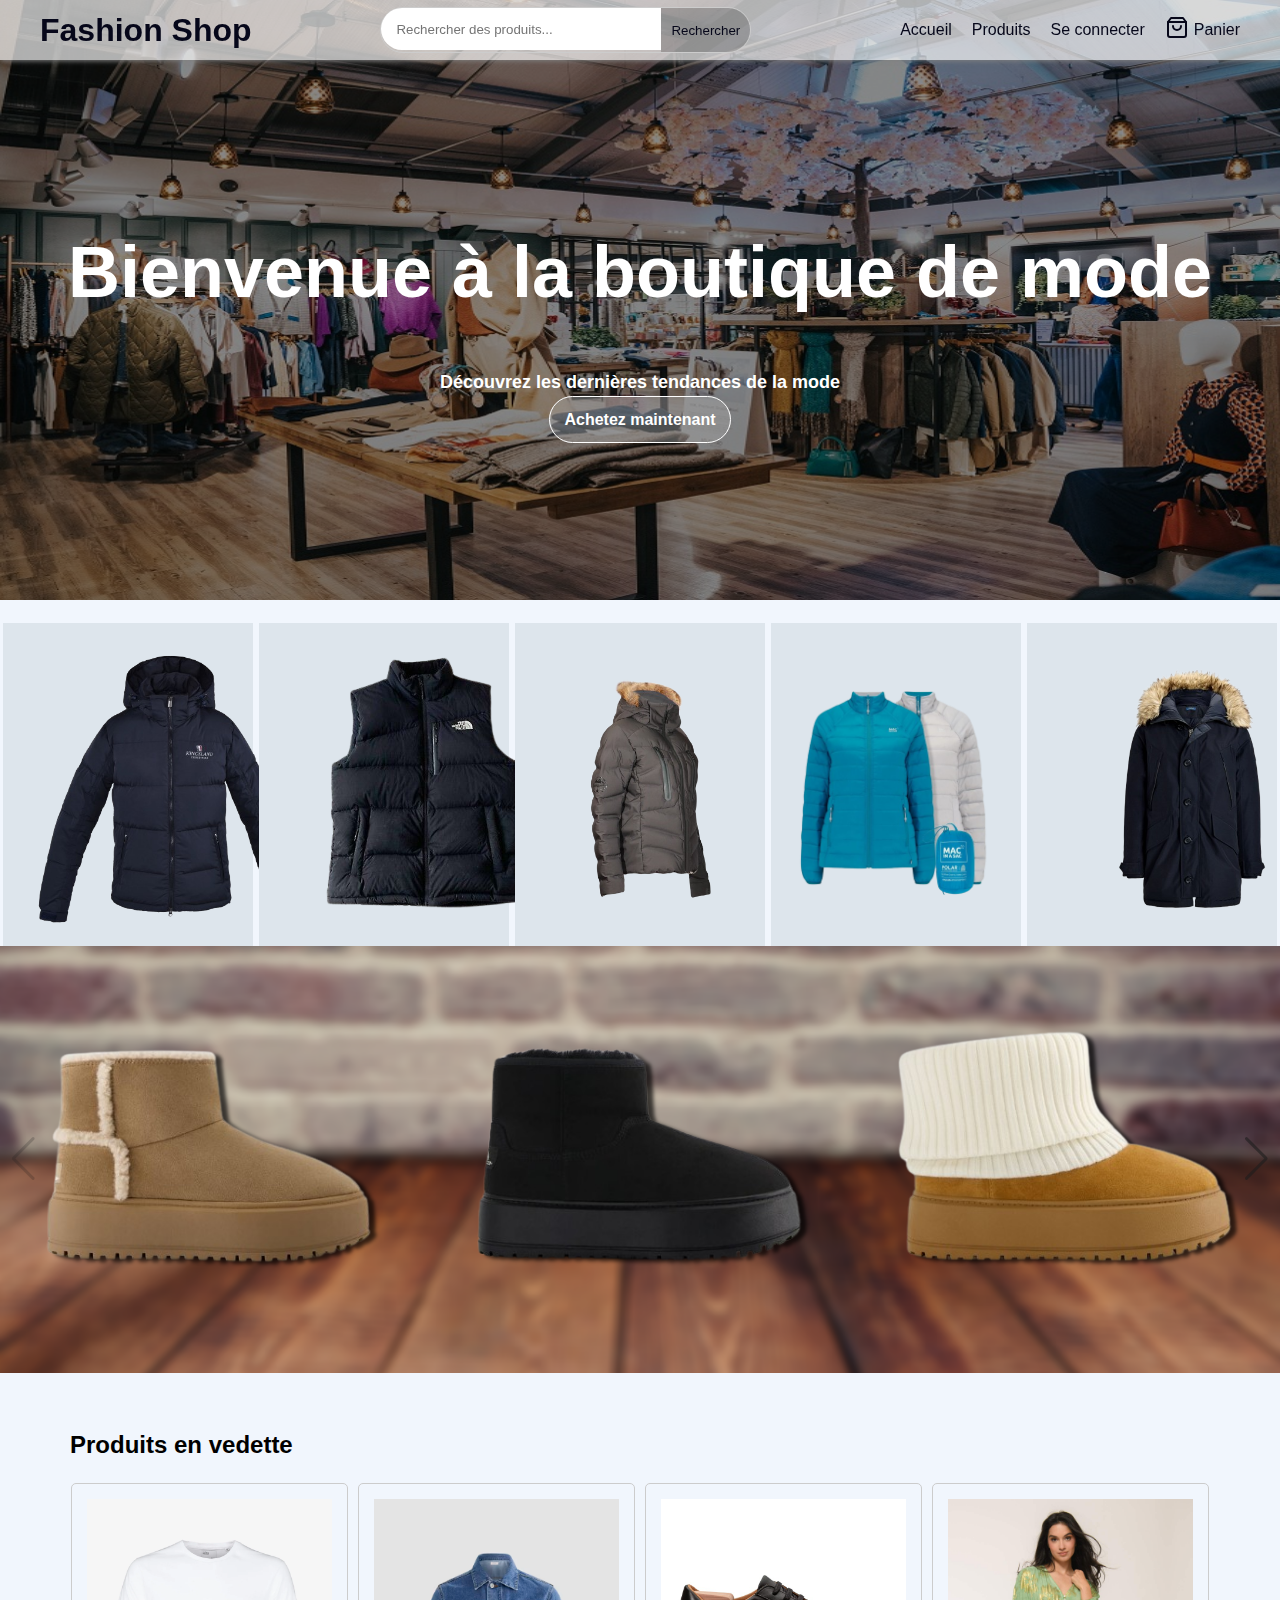
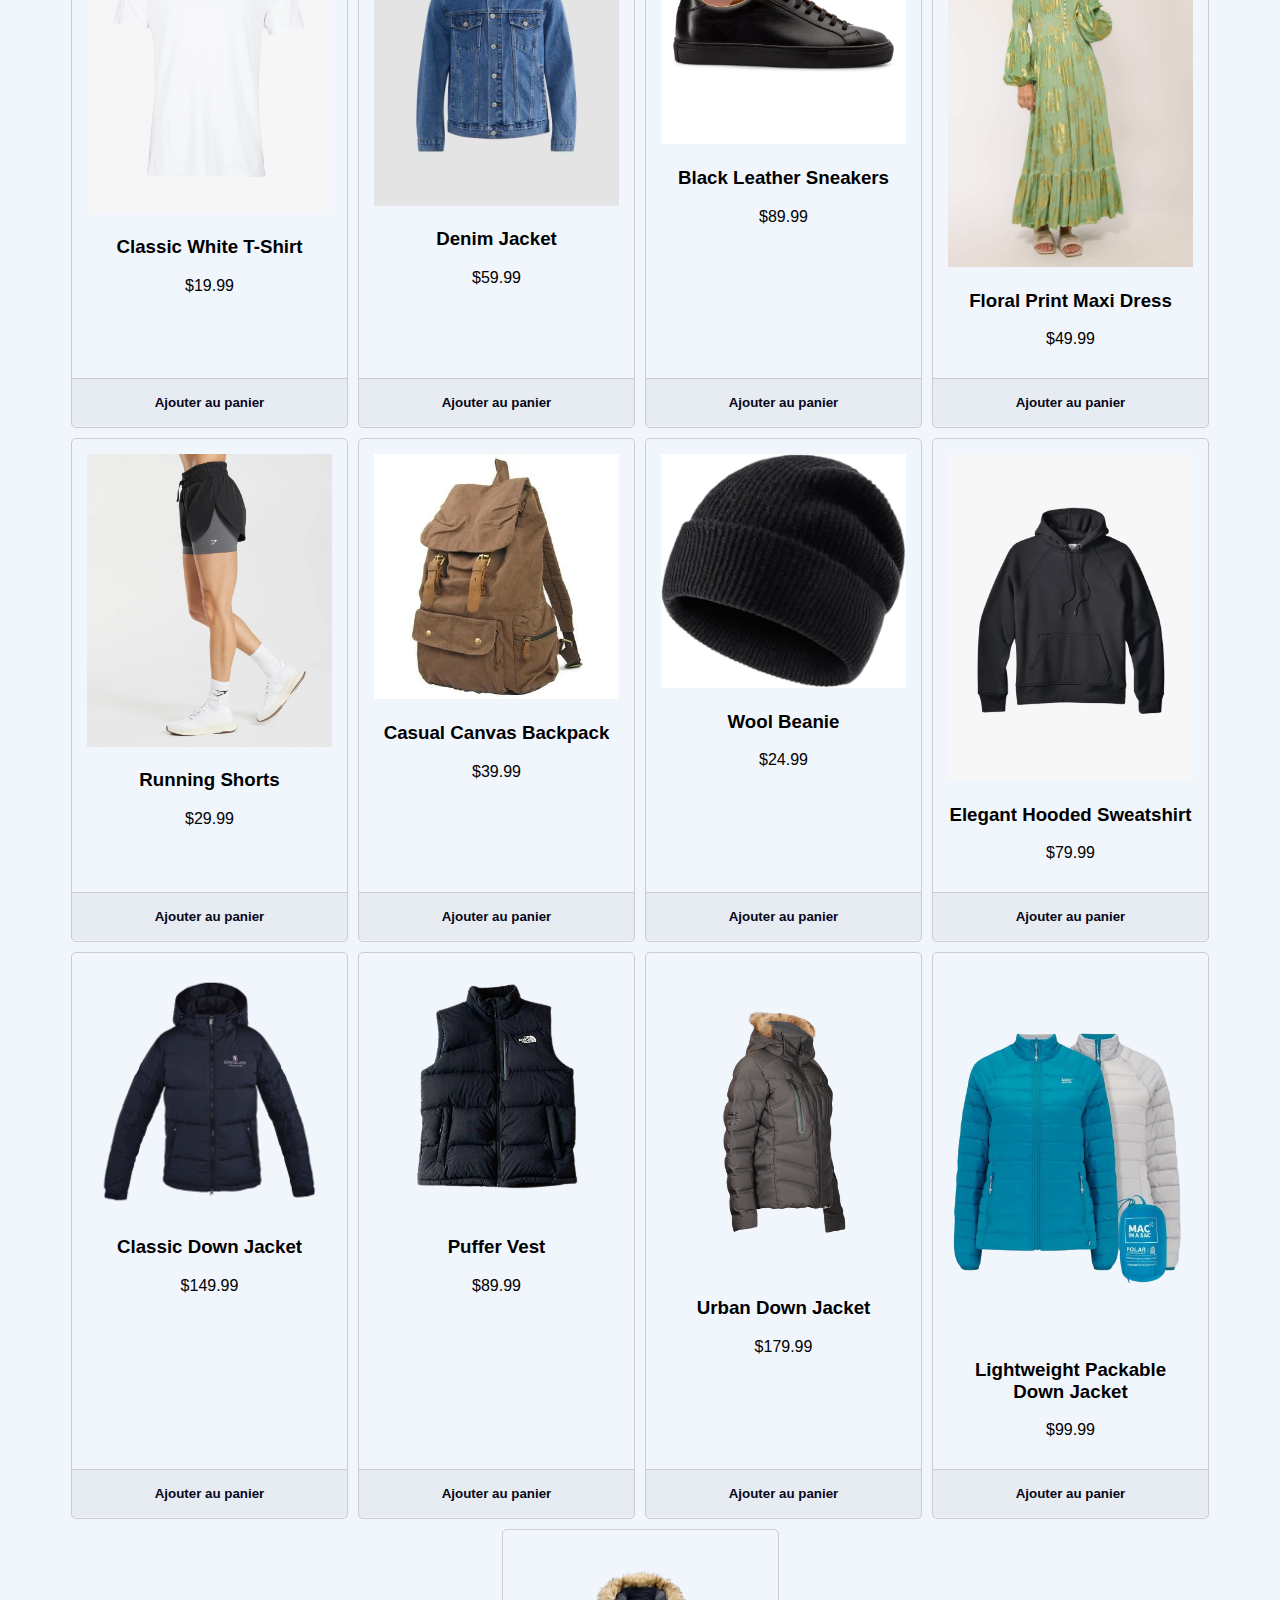
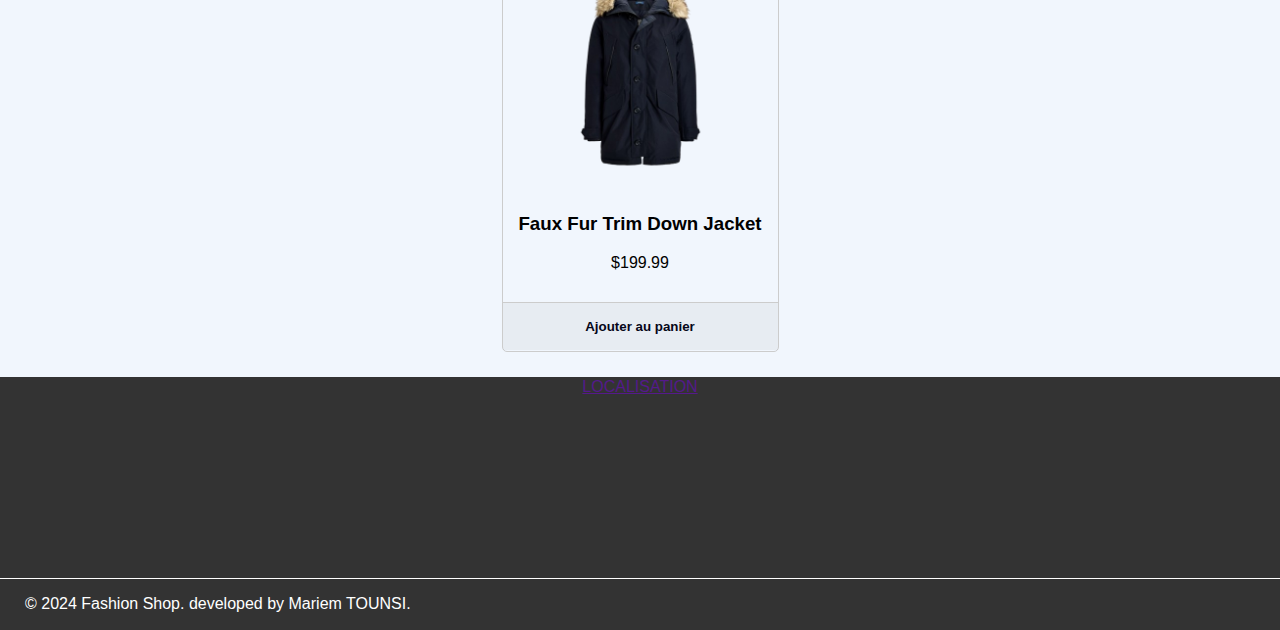
==== commit c74228f1: "white version" ====
--- a/pages/home/index.html
+++ b/pages/home/index.html
@@ -49,14 +49,14 @@
 
 
     <section id="mini-products"> 
-        <div class="product-list">
+        <div id="product-list" class="product-list">
+
             <div class="mini-product">
                 <div  class="product-container">
-                    <img src="../../images/articles/article1.png" loading="lazy"alt="Product 3">
-                    <h3>Casual Shoes</h3>
-                    <p>$29.99</p>
+                    <img src="../../images/articles/article1.png" loading="lazy"alt="Product 3"> 
                 </div> 
             </div>
+            
             <div class="mini-product">
                 <div  class="product-container">
                     <img src="../../images/articles/article1.png" loading="lazy"alt="Product 3"> 
@@ -76,7 +76,7 @@
                 <div  class="product-container">
                     <img src="../../images/articles/article1.png" loading="lazy"alt="Product 3"> 
                 </div> 
-                </div>
+          </div>
     </section>
   <!-- Swiper -->
   <div class="swiper mySwiper">
@@ -105,72 +105,11 @@
   <br/>
 
     <section id="products">
-        <h2>Produits en vedette</h2>
-        <div class="product-list">
-            <div class="product">
-                <div  class="product-container">
-                    <img src="../../images/articles/article1.png" loading="lazy"alt="Product 3">
-                    <h3>Casual Shoes</h3>
-                    <p>$29.99</p>
-                </div>
-                    <button>Ajouter au panier</button>
-                </div>
-            <div class="product">
-                <div  class="product-container">
-                    <img src="../../images/articles/article1.png" loading="lazy"alt="Product 3">
-                    <h3>Casual Shoes</h3>
-                    <p>$29.99</p>
-                </div>
-                    <button>Ajouter au panier</button>
-                </div>
-            <div class="product">
-                <div  class="product-container">
-                    <img src="../../images/articles/article1.png" loading="lazy"alt="Product 3">
-                    <h3>Casual Shoes</h3>
-                    <p>$29.99</p>
-                </div>
-                    <button>Ajouter au panier</button>
-                </div>
-            <div class="product">
-            <div  class="product-container">
-                <img src="../../images/articles/article1.png" loading="lazy"alt="Product 3">
-                <h3>Casual Shoes</h3>
-                <p>$29.99</p>
-            </div>
-                <button>Ajouter au panier</button>
-            </div>
-            <div class="product">
-                <div  class="product-container">
-                    <img src="../../images/articles/article1.png" loading="lazy"alt="Product 3">
-                    <h3>Casual Shoes</h3>
-                    <p>$29.99</p>
-                </div>
-                    <button>Ajouter au panier</button>
-                </div>
-            <div class="product">
-                <div  class="product-container">
-                    <img src="../../images/articles/article1.png" loading="lazy"alt="Product 3">
-                    <h3>Casual Shoes</h3>
-                    <p>$29.99</p>
-                </div>
-                    <button>Ajouter au panier</button>
-                </div>
-            <div class="product">
-                <div  class="product-container">
-                    <img src="../../images/articles/article1.png" loading="lazy"alt="Product 3">
-                    <h3>Casual Shoes</h3>
-                    <p>$29.99</p>
-                </div>
-                    <button>Ajouter au panier</button>
-                </div>
-            <div class="product">
-            <div  class="product-container">
-                <img src="../../images/articles/article1.png" loading="lazy"alt="Product 3">
-                <h3>Casual Shoes</h3>
-                <p>$29.99</p>
-            </div>
-                <button>Ajouter au panier</button>
-            </div>
+        <h2  style="
+        margin-left: 70px;
+        margin-right: 70px;">Produits en vedette</h2>
+        <div id="product-list" class="product-list"> 
+          
         </div>
     </section>
 
@@ -202,6 +141,8 @@
 } 
 
 </script>
+<script src="../../js/index.js"></script>
+
   <!-- Swiper JS -->
   <script src="https://cdn.jsdelivr.net/npm/swiper@11/swiper-bundle.min.js"></script>
 
--- a/css/styles.css
+++ b/css/styles.css
@@ -82,6 +82,7 @@
 
 .hero-container h2 {
     font-size: 72px;
+    
 }
 
 .hero-container p {
@@ -175,7 +176,13 @@
 
 .product-container {
     padding: 15px;
-
+cursor: pointer;
+height: calc(100% - 80px);
+}
+
+.product-container:hover {
+ opacity: 0.6; 
+ 
 }
 
 .product img {
@@ -358,5 +365,16 @@
     min-width: 450px;
     max-width: 70%;
 }
-legend {    font-size: 20px;
-    font-weight: 600;}+legend {
+    font-size: 20px;
+    font-weight: 600;}
+
+ .root-product{
+    max-width: 800px;
+        display: flex;
+        flex-wrap: wrap;  
+    }
+#cart-container{
+    height:calc(100vh - 112px);
+    overflow-y: auto;
+}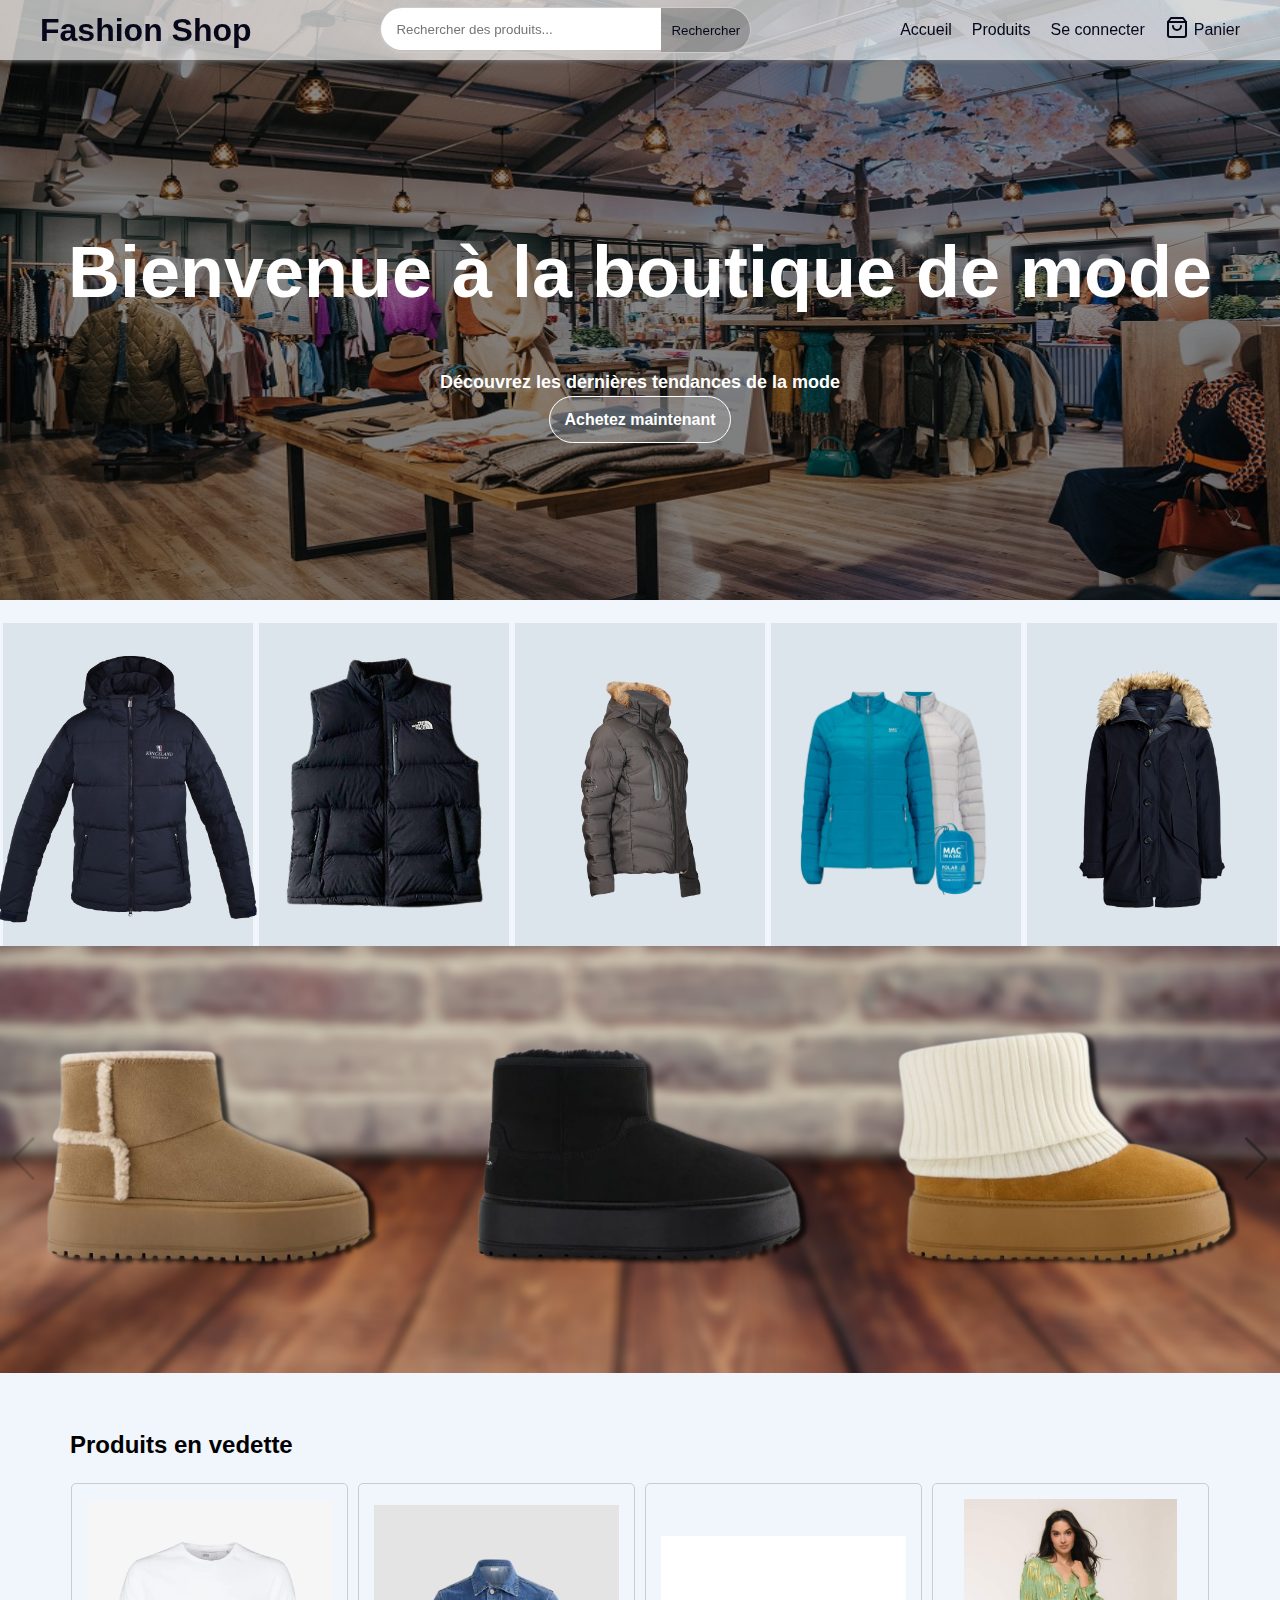
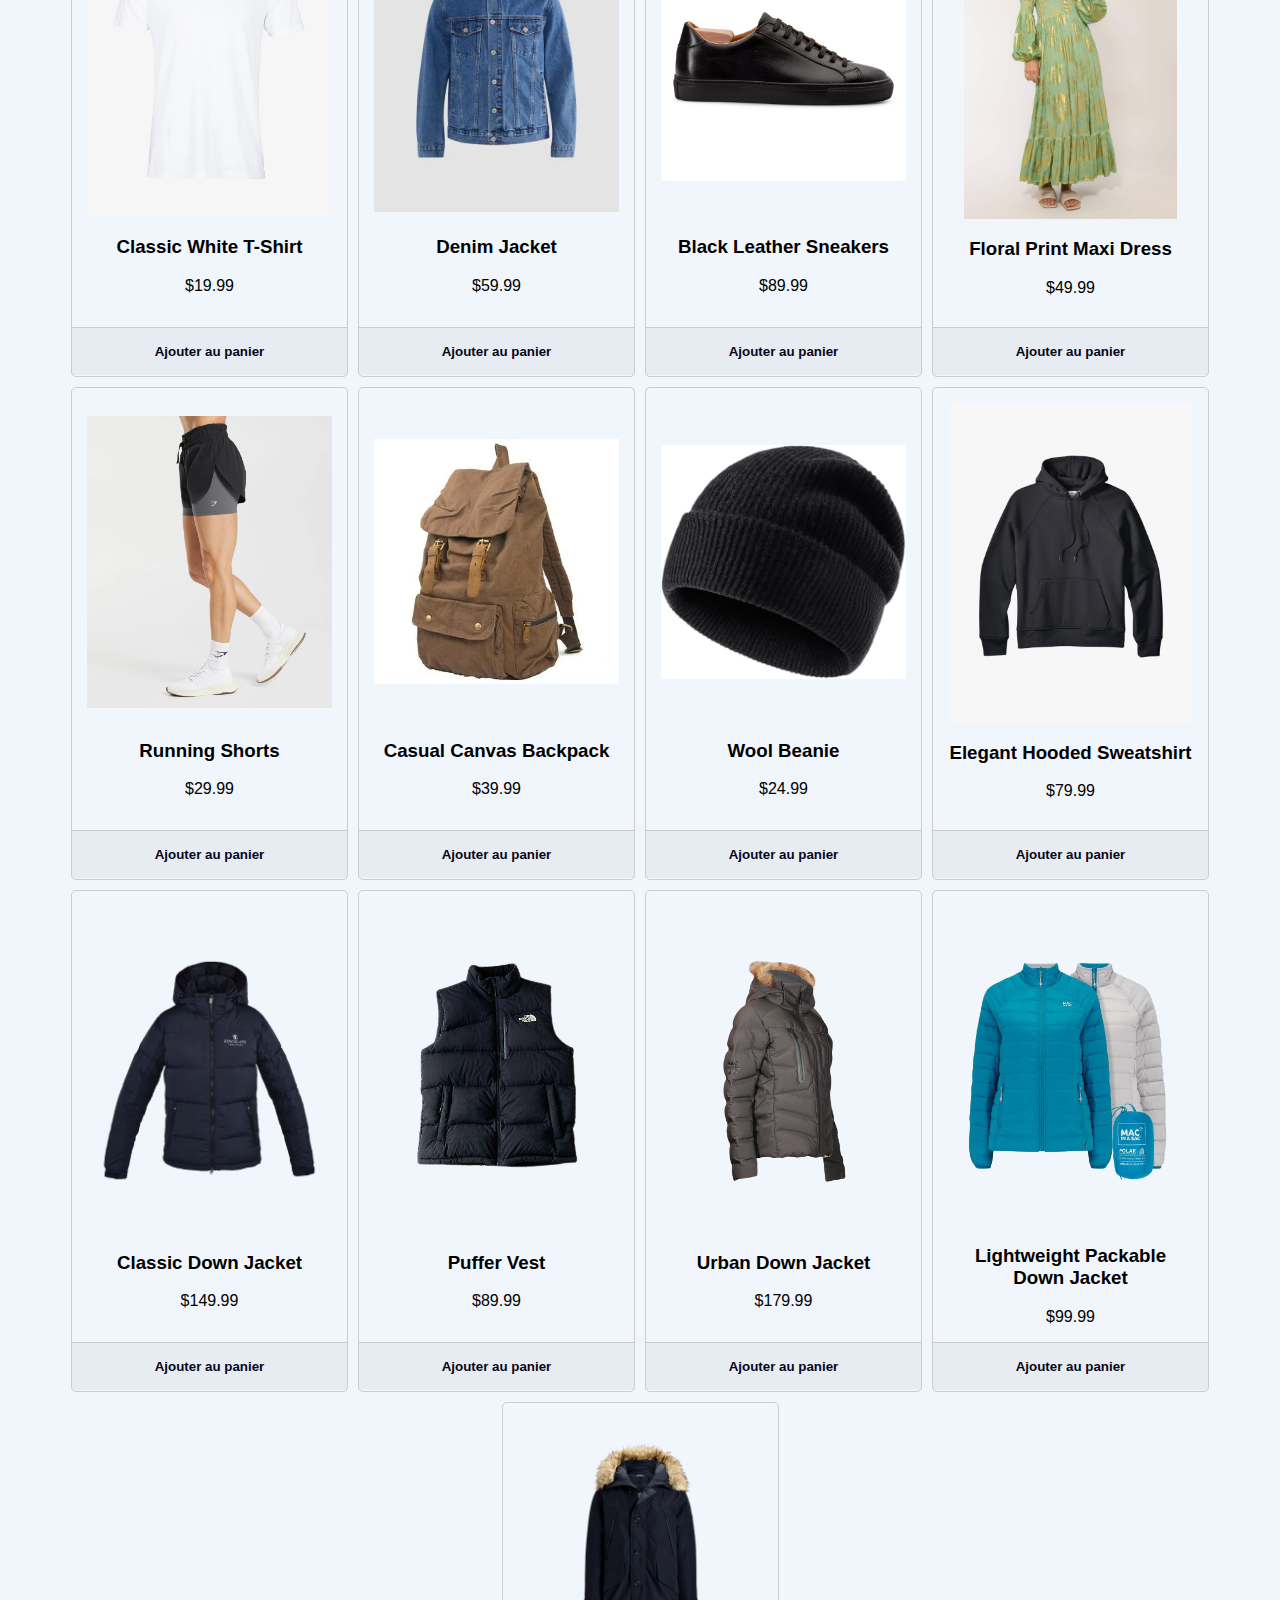
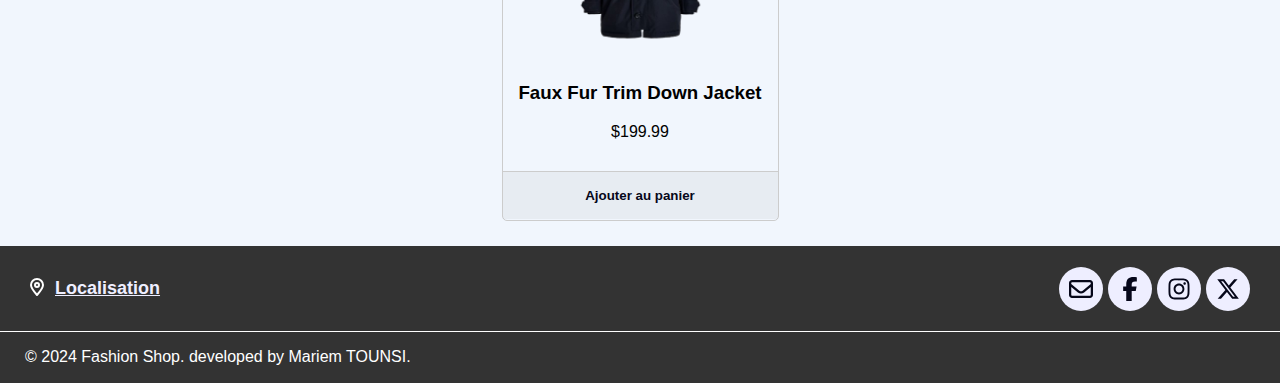
==== commit 961c12c2: "bugFixed footer" ====
--- a/pages/home/index.html
+++ b/pages/home/index.html
@@ -1,177 +1,199 @@
 <!DOCTYPE html>
 <html lang="en">
+
 <head>
     <meta charset="UTF-8">
     <meta name="viewport" content="width=device-width, initial-scale=1.0">
     <title>Fashion Shop</title>
     <link rel="stylesheet" href="../../css/styles.css">
-    <link
-  rel="stylesheet"
-  href="https://cdn.jsdelivr.net/npm/swiper@11/swiper-bundle.min.css"
-/>
+    <link rel="stylesheet" href="https://cdn.jsdelivr.net/npm/swiper@11/swiper-bundle.min.css" />
 
 </head>
+
 <body>
     <header>
         <nav>
             <h1>Fashion Shop</h1>
             <div class="search-container">
                 <input type="text" id="search-input" placeholder="Rechercher des produits...">
-<button id="search-button">Rechercher</button>
+                <button id="search-button">Rechercher</button>
             </div>
             <ul style="align-items: center;">
                 <li><a href="../home/index.html">Accueil</a></li>
                 <li><a href="#products">Produits</a></li>
-                <li><a href="../signIn/index.html" > Se connecter </a></li>
+                <li><a href="../signIn/index.html"> Se connecter </a></li>
                 <li><a href="../card/index.html" style="display: flex;align-items: center;">
-                    <span style="margin-right: 5px;">
-                <svg xmlns="http://www.w3.org/2000/svg" width="24" height="24" viewBox="0 0 24 24" fill="none" stroke="currentColor" stroke-width="2" stroke-linecap="round" stroke-linejoin="round" class="feather feather-shopping-bag">
-                    <path d="M6 2L3 6v13a2 2 0 0 0 2 2h14a2 2 0 0 0 2-2V6l-3-4z"></path>
-                    <line x1="3" y1="6" x2="21" y2="6"></line>
-                    <path d="M16 10a4 4 0 0 1-8 0"></path>
-                  </svg> 
-                </span>  
-                Panier    
-                    
+                        <span style="margin-right: 5px;">
+                            <svg xmlns="http://www.w3.org/2000/svg" width="24" height="24" viewBox="0 0 24 24"
+                                fill="none" stroke="currentColor" stroke-width="2" stroke-linecap="round"
+                                stroke-linejoin="round" class="feather feather-shopping-bag">
+                                <path d="M6 2L3 6v13a2 2 0 0 0 2 2h14a2 2 0 0 0 2-2V6l-3-4z"></path>
+                                <line x1="3" y1="6" x2="21" y2="6"></line>
+                                <path d="M16 10a4 4 0 0 1-8 0"></path>
+                            </svg>
+                        </span>
+                        Panier
+
                     </a></li>
             </ul>
         </nav>
     </header>
 
     <section id="hero" class="hero1">
-        <div class="background-hero" ></div>
-  <div class="hero-container"> 
-        <h2>Bienvenue à la boutique de mode</h2>
-        <p>Découvrez les dernières tendances de la mode</p>
-        <a href="#products">Achetez maintenant</a>
+        <div class="background-hero"></div>
+        <div class="hero-container">
+            <h2>Bienvenue à la boutique de mode</h2>
+            <p>Découvrez les dernières tendances de la mode</p>
+            <a href="#products">Achetez maintenant</a>
         </div>
-    </section> 
+    </section>
 
 
-    <section id="mini-products"> 
+    <section id="mini-products">
         <div id="product-list" class="product-list">
 
-            <div class="mini-product">
-                <div  class="product-container">
-                    <img src="../../images/articles/article1.png" loading="lazy"alt="Product 3"> 
-                </div> 
+        </div>
+    </section>
+
+    <!-- Swiper -->
+    <div class="swiper mySwiper">
+        <div class="swiper-wrapper">
+            <div class="swiper-slide">
+                <div class="hero-container">
+                    <img src="../../images/hero2.png" loading="lazy" alt="Product 3">
+                </div>
+
             </div>
-            
-            <div class="mini-product">
-                <div  class="product-container">
-                    <img src="../../images/articles/article1.png" loading="lazy"alt="Product 3"> 
-                </div> 
+            <div class="swiper-slide">
+                <div class="hero-container">
+                    <img src="../../images/hero2.png" loading="lazy" alt="Product 3">
                 </div>
-                <div class="mini-product">
-                <div  class="product-container">
-                    <img src="../../images/articles/article1.png" loading="lazy"alt="Product 3"> 
-                </div> 
+            </div>
+            <div class="swiper-slide">
+                <div class="hero-container">
+                    <img src="../../images/hero2.png" loading="lazy" alt="Product 3">
                 </div>
-                <div class="mini-product">
-            <div  class="product-container">
-                <img src="../../images/articles/article1.png" loading="lazy"alt="Product 3"> 
-            </div> 
+
             </div>
-            <div class="mini-product">
-                <div  class="product-container">
-                    <img src="../../images/articles/article1.png" loading="lazy"alt="Product 3"> 
-                </div> 
-          </div>
-    </section>
-  <!-- Swiper -->
-  <div class="swiper mySwiper">
-    <div class="swiper-wrapper">
-      <div class="swiper-slide"> 
-            <div class="hero-container">  
-                <img src="../../images/hero2.png" loading="lazy"alt="Product 3"> 
-             </div>
-      
-      </div>
-      <div class="swiper-slide">
-        <div class="hero-container">  
-            <img src="../../images/hero2.png" loading="lazy"alt="Product 3"> 
-         </div>
-      </div> 
-      <div class="swiper-slide">
-        <div class="hero-container">  
-            <img src="../../images/hero2.png" loading="lazy"alt="Product 3"> 
-         </div>
-      
-      </div> 
+        </div>
+        <div class="swiper-button-next"></div>
+        <div class="swiper-button-prev"></div>
     </div>
-    <div class="swiper-button-next"></div>
-    <div class="swiper-button-prev"></div> 
-  </div>
-  <br/>
+    <br />
 
     <section id="products">
-        <h2  style="
+        <h2 style="
         margin-left: 70px;
         margin-right: 70px;">Produits en vedette</h2>
-        <div id="product-list" class="product-list"> 
-          
+        <div id="product-list" class="product-list">
+
         </div>
     </section>
 
     <footer>
-<div style="height: 200px;border-bottom: 1px solid;">
-<div>
-
-    <div>
-        <a href="">
-    LOCALISATION 
-</a>
-   </div>
+        <div style="padding: 20px 25px;
+        display: flex;
+        border-bottom: 1px solid;
+        justify-content: space-between;
+    ">
 
 
-   <div>
+            <div style="display: flex; align-items: center;">
+                <svg xmlns="http://www.w3.org/2000/svg" viewBox="0 0 24 24" width="24" height="24" fill="none"
+                    stroke="currentColor" stroke-width="2" stroke-linecap="round" stroke-linejoin="round">
+                    <path d="M12 2C8.69 2 6 4.69 6 8c0 3.28 6 10 6 10s6-6.72 6-10c0-3.31-2.69-6-6-6z" />
+                    <circle cx="12" cy="8" r="2" />
+                </svg>
 
-</div>
-   
-</div> 
-</div>
+                <span>
+                    <a href="" style="margin-left: 6px; color: #eeeeff; font-size: 18px; font-weight: 600;">
+                        Localisation
+                    </a> </span>
+            </div>
+
+            <div style=" display: flex;
+    align-items: center;">
+                <span style="margin-right: 5px;" class="icon-button" onclick="window.open('https://mail.google.com').focus()">
+
+                    <svg xmlns="http://www.w3.org/2000/svg" height="24" width="24"
+                        viewBox="0 0 512 512"><!--!Font Awesome Free 6.6.0 by @fontawesome - https://fontawesome.com License - https://fontawesome.com/license/free Copyright 2024 Fonticons, Inc.-->
+                        <path fill="#06071A"
+                            d="M64 112c-8.8 0-16 7.2-16 16l0 22.1L220.5 291.7c20.7 17 50.4 17 71.1 0L464 150.1l0-22.1c0-8.8-7.2-16-16-16L64 112zM48 212.2L48 384c0 8.8 7.2 16 16 16l384 0c8.8 0 16-7.2 16-16l0-171.8L322 328.8c-38.4 31.5-93.7 31.5-132 0L48 212.2zM0 128C0 92.7 28.7 64 64 64l384 0c35.3 0 64 28.7 64 64l0 256c0 35.3-28.7 64-64 64L64 448c-35.3 0-64-28.7-64-64L0 128z" />
+                    </svg>
+
+                </span>
+                <span style="margin-right: 5px;" class="icon-button"  onclick="window.open('https://facebook.com').focus()">
+                    <svg xmlns="http://www.w3.org/2000/svg" height="24" width="24"
+                        viewBox="0 0 320 512"><!--!Font Awesome Free 6.6.0 by @fontawesome - https://fontawesome.com License - https://fontawesome.com/license/free Copyright 2024 Fonticons, Inc.-->
+                        <path fill="#06071A"
+                            d="M80 299.3V512H196V299.3h86.5l18-97.8H196V166.9c0-51.7 20.3-71.5 72.7-71.5c16.3 0 29.4 .4 37 1.2V7.9C291.4 4 256.4 0 236.2 0C129.3 0 80 50.5 80 159.4v42.1H14v97.8H80z" />
+                    </svg>
+                </span>
+                
+                <span style="margin-right: 5px;" class="icon-button" onclick="window.open('https://www.instagram.com').focus()">
+                    <svg xmlns="http://www.w3.org/2000/svg" height="24" width="24"
+                        viewBox="0 0 448 512"><!--!Font Awesome Free 6.6.0 by @fontawesome - https://fontawesome.com License - https://fontawesome.com/license/free Copyright 2024 Fonticons, Inc.-->
+                        <path fill="#06071A"
+                            d="M224.1 141c-63.6 0-114.9 51.3-114.9 114.9s51.3 114.9 114.9 114.9S339 319.5 339 255.9 287.7 141 224.1 141zm0 189.6c-41.1 0-74.7-33.5-74.7-74.7s33.5-74.7 74.7-74.7 74.7 33.5 74.7 74.7-33.6 74.7-74.7 74.7zm146.4-194.3c0 14.9-12 26.8-26.8 26.8-14.9 0-26.8-12-26.8-26.8s12-26.8 26.8-26.8 26.8 12 26.8 26.8zm76.1 27.2c-1.7-35.9-9.9-67.7-36.2-93.9-26.2-26.2-58-34.4-93.9-36.2-37-2.1-147.9-2.1-184.9 0-35.8 1.7-67.6 9.9-93.9 36.1s-34.4 58-36.2 93.9c-2.1 37-2.1 147.9 0 184.9 1.7 35.9 9.9 67.7 36.2 93.9s58 34.4 93.9 36.2c37 2.1 147.9 2.1 184.9 0 35.9-1.7 67.7-9.9 93.9-36.2 26.2-26.2 34.4-58 36.2-93.9 2.1-37 2.1-147.8 0-184.8zM398.8 388c-7.8 19.6-22.9 34.7-42.6 42.6-29.5 11.7-99.5 9-132.1 9s-102.7 2.6-132.1-9c-19.6-7.8-34.7-22.9-42.6-42.6-11.7-29.5-9-99.5-9-132.1s-2.6-102.7 9-132.1c7.8-19.6 22.9-34.7 42.6-42.6 29.5-11.7 99.5-9 132.1-9s102.7-2.6 132.1 9c19.6 7.8 34.7 22.9 42.6 42.6 11.7 29.5 9 99.5 9 132.1s2.7 102.7-9 132.1z" />
+                    </svg>
+                </span>
+                
+                <span style="margin-right: 5px;" class="icon-button" onclick="window.open('https://x.com/').focus()">
+                    <svg xmlns="http://www.w3.org/2000/svg" height="24" width="24"
+                        viewBox="0 0 512 512"><!--!Font Awesome Free 6.6.0 by @fontawesome - https://fontawesome.com License - https://fontawesome.com/license/free Copyright 2024 Fonticons, Inc.-->
+                        <path fill="#06071A"
+                            d="M389.2 48h70.6L305.6 224.2 487 464H345L233.7 318.6 106.5 464H35.8L200.7 275.5 26.8 48H172.4L272.9 180.9 389.2 48zM364.4 421.8h39.1L151.1 88h-42L364.4 421.8z" />
+                    </svg>
+
+                </span> 
+
+            </div>
+
+
+        </div>
         <p>&copy; 2024 Fashion Shop. developed by Mariem TOUNSI.</p>
-   
+
     </footer>
- 
-<script src="https://cdn.jsdelivr.net/npm/swiper@11/swiper-bundle.min.js"></script>
-<script>
-    function shopNow() {
-alert("Welcome to the shop!");
-} 
 
-</script>
-<script src="../../js/index.js"></script>
+    <script src="https://cdn.jsdelivr.net/npm/swiper@11/swiper-bundle.min.js"></script>
+    <script>
+        function shopNow() {
+            alert("Welcome to the shop!");
+        }
 
-  <!-- Swiper JS -->
-  <script src="https://cdn.jsdelivr.net/npm/swiper@11/swiper-bundle.min.js"></script>
+    </script>
+    <script src="../../js/index.js"></script>
 
-  <!-- Initialize Swiper -->
-  <script>
-    const progressCircle = document.querySelector(".autoplay-progress svg");
-    const progressContent = document.querySelector(".autoplay-progress span");
-    var swiper = new Swiper(".mySwiper", {
-      spaceBetween: 30,
-      centeredSlides: true,
-      autoplay: {
-        delay: 2500,
-        disableOnInteraction: false
-      },
-      pagination: {
-        el: ".swiper-pagination",
-        clickable: true
-      },
-      navigation: {
-        nextEl: ".swiper-button-next",
-        prevEl: ".swiper-button-prev"
-      },
-      on: {
-        autoplayTimeLeft(s, time, progress) {
-          progressCircle.style.setProperty("--progress", 1 - progress);
-          progressContent.textContent = `${Math.ceil(time / 1000)}s`;
-        }
-      }
-    });
-  </script>
+    <!-- Swiper JS -->
+    <script src="https://cdn.jsdelivr.net/npm/swiper@11/swiper-bundle.min.js"></script>
+
+    <!-- Initialize Swiper -->
+    <script>
+        const progressCircle = document.querySelector(".autoplay-progress svg");
+        const progressContent = document.querySelector(".autoplay-progress span");
+        var swiper = new Swiper(".mySwiper", {
+            spaceBetween: 30,
+            centeredSlides: true,
+            autoplay: {
+                delay: 2500,
+                disableOnInteraction: false
+            },
+            pagination: {
+                el: ".swiper-pagination",
+                clickable: true
+            },
+            navigation: {
+                nextEl: ".swiper-button-next",
+                prevEl: ".swiper-button-prev"
+            },
+            on: {
+                autoplayTimeLeft(s, time, progress) {
+                    progressCircle.style.setProperty("--progress", 1 - progress);
+                    progressContent.textContent = `${Math.ceil(time / 1000)}s`;
+                }
+            }
+        });
+    </script>
 </body>
+
 </html>--- a/css/styles.css
+++ b/css/styles.css
@@ -156,6 +156,7 @@
     width: calc(25% - 45px);
     display: flex;
     flex-wrap: wrap;
+    max-height: 500px;
 }
 
 .mini-product {
@@ -175,9 +176,14 @@
 }
 
 .product-container {
+
     padding: 15px;
-cursor: pointer;
-height: calc(100% - 80px);
+    cursor: pointer;
+    height: calc(100% - 80px);
+    display: flex;
+    flex-wrap: wrap;
+    align-items: flex-end;
+    justify-content: center;
 }
 
 .product-container:hover {
@@ -187,7 +193,7 @@
 
 .product img {
     max-width: 100%;
-    height: auto;
+    max-height: 320px;
 }
 
 .product button {
@@ -377,4 +383,20 @@
 #cart-container{
     height:calc(100vh - 112px);
     overflow-y: auto;
+}
+
+
+.icon-button {
+    margin-right: 10px;
+    display: flex;
+    padding: 10px; 
+    align-content: center;
+    justify-content: center;
+     border-radius: 25px;
+     background-color: #eeeeff;
+     cursor: pointer;
+}
+.icon-button:hover {
+opacity: 0.6;
+
 }